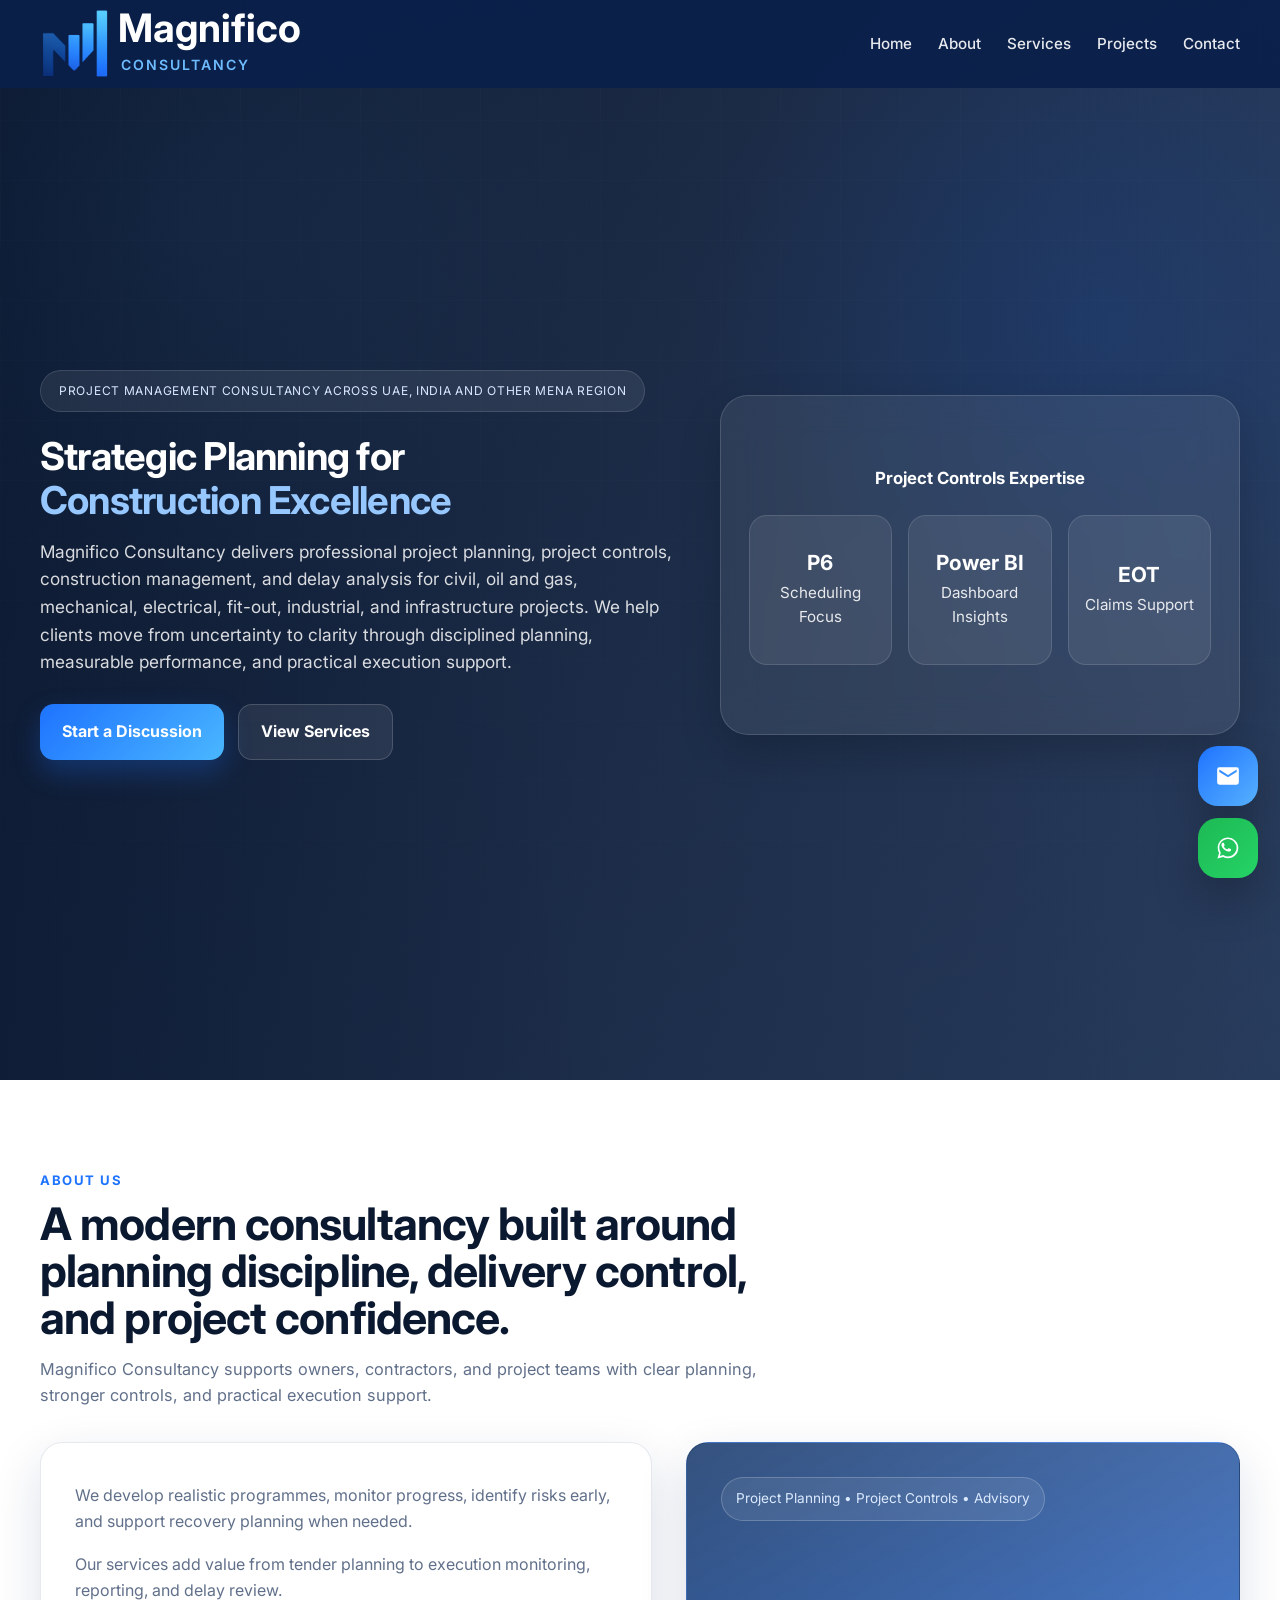
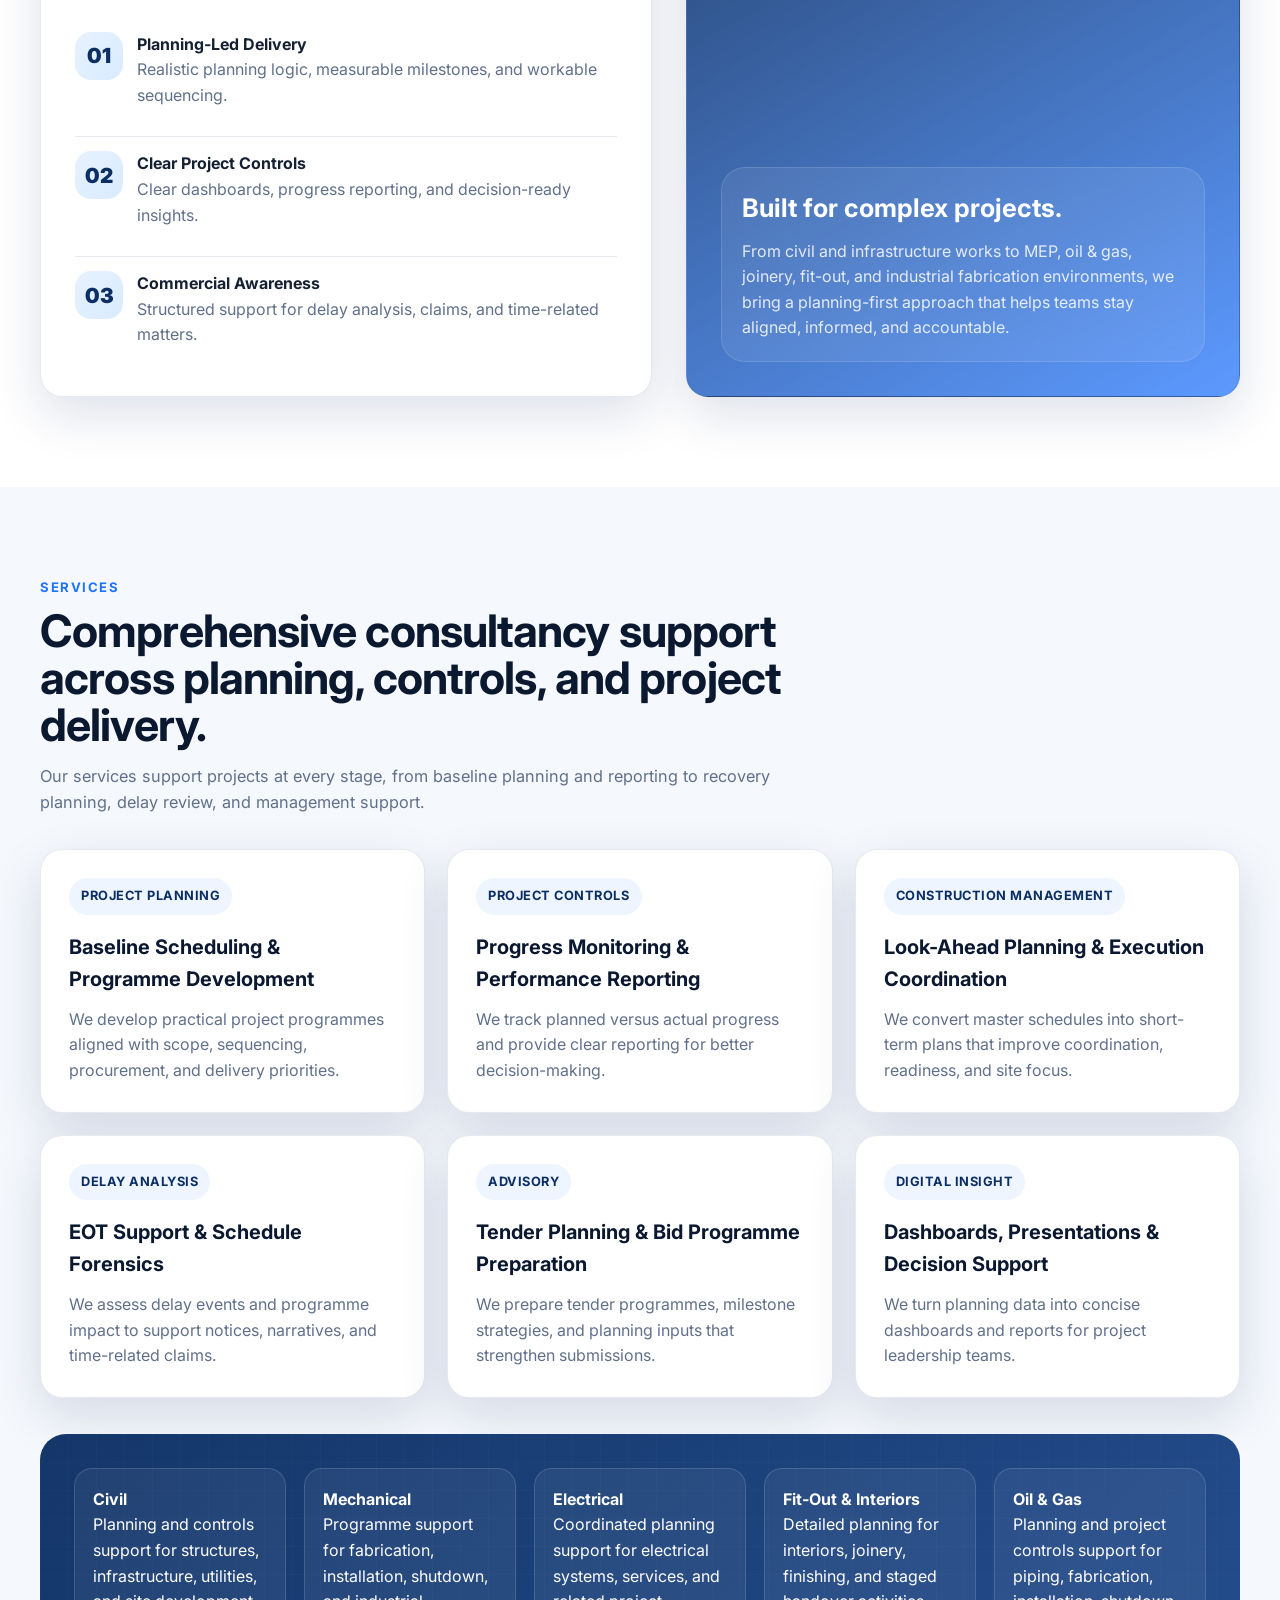
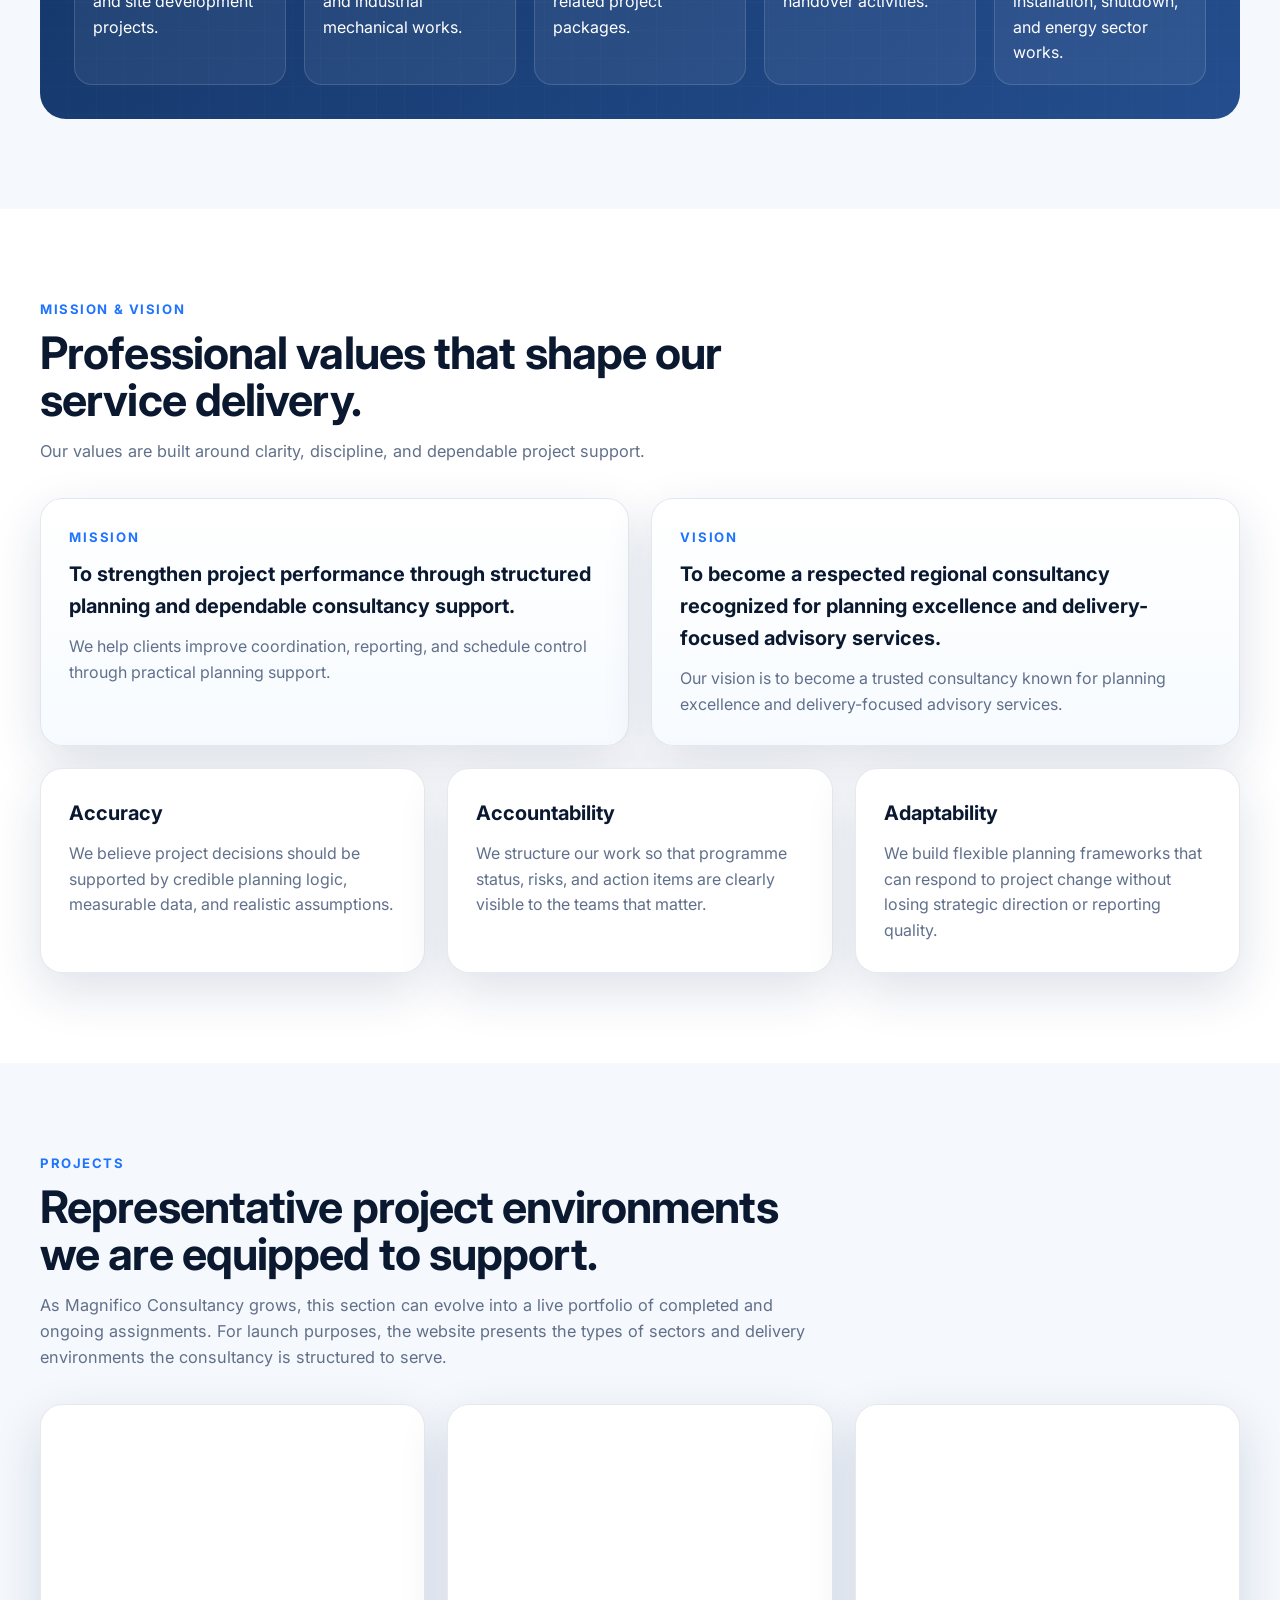
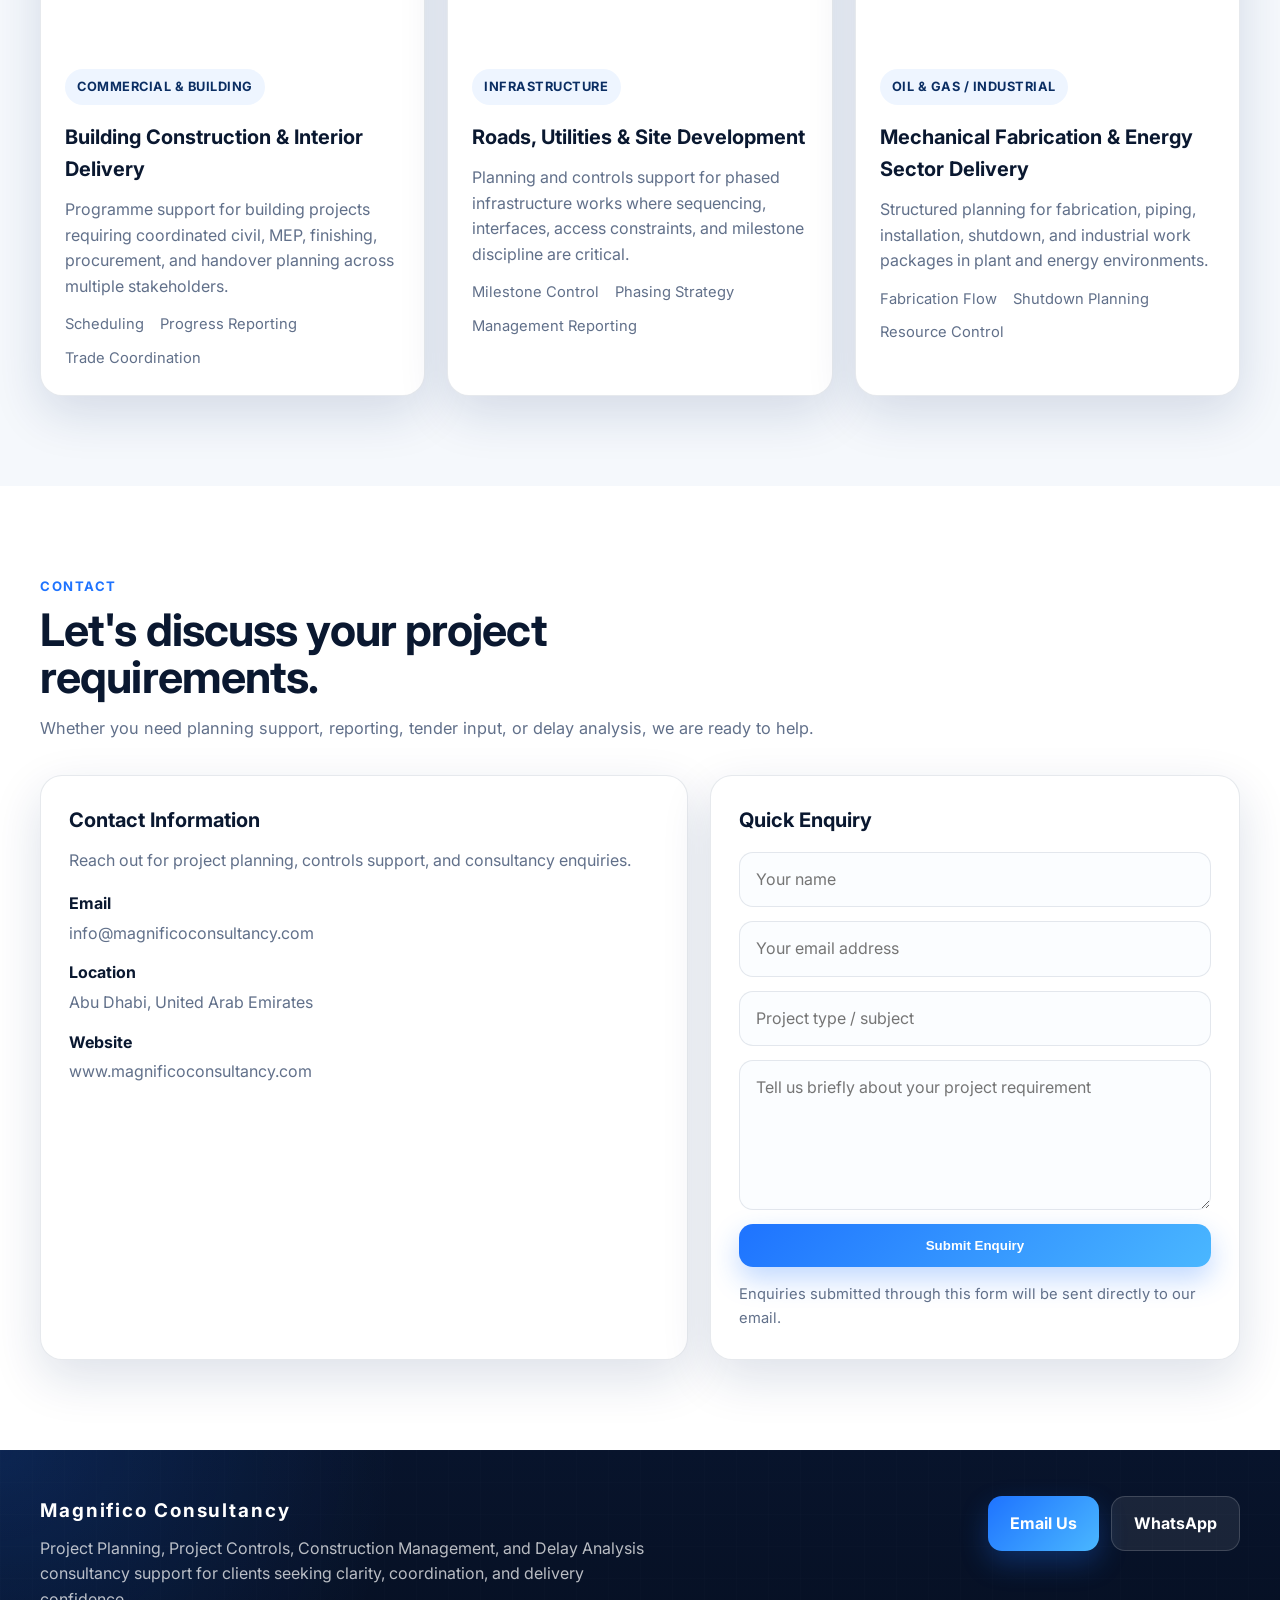
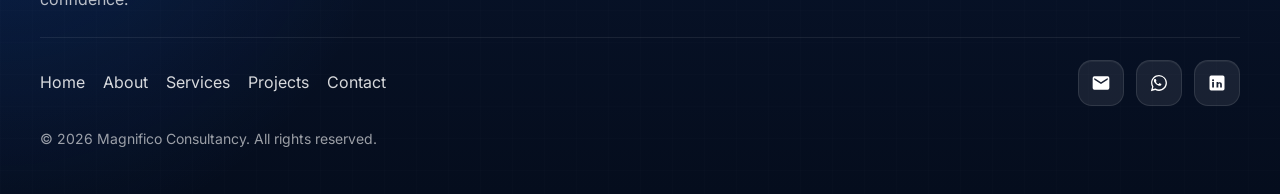
==== index.html @ 8be1d478 "Update index.html" ====
<head>
  <meta charset="UTF-8" />
  <meta name="viewport" content="width=device-width, initial-scale=1.0" />

  <title>Magnifico Consultancy | Project Planning & Construction Management</title>

  <meta name="description"
        content="Magnifico Consultancy is a project management consultancy serving clients across MENA and India providing project planning, project controls, construction management, delay analysis, and strategic advisory services." />

  <!-- Canonical -->
  <link rel="canonical" href="https://www.magnificoconsultancy.com/" />

  <!-- Open Graph (for LinkedIn, WhatsApp, etc.) -->
  <meta property="og:title" content="Magnifico Consultancy | Project Planning & Project Controls Consultants" />
  <meta property="og:description" content="Project planning, project controls, delay analysis, Primavera P6 scheduling, and construction management consultancy across UAE, MENA, and India." />
  <meta property="og:url" content="https://www.magnificoconsultancy.com/" />
  <meta property="og:type" content="website" />
  <meta property="og:image" content="https://www.magnificoconsultancy.com/og-image.jpg" />

  <!-- Theme color -->
  <meta name="theme-color" content="#0b2e63" />
  <link rel="icon" href="/favicon.png" type="image/png">
  <link rel="shortcut icon" href="/favicon.png">
  <link href="https://fonts.googleapis.com/css2?family=Inter:wght@400;500;600;700&display=swap" rel="stylesheet">
</head>
  <style>
    :root {
      --primary: #0b2e63;
      --primary-2: #123f84;
      --accent: #1e73ff;
      --accent-2: #57b2ff;
      --dark: #0a1830;
      --text: #152033;
      --muted: #61708a;
      --bg: #f5f8fc;
      --white: #ffffff;
      --line: rgba(15, 40, 84, 0.1);
      --shadow: 0 18px 50px rgba(11, 46, 99, 0.14);
      --shadow-lg: 0 24px 70px rgba(11, 46, 99, 0.18);
      --radius: 22px;
      --max: 1200px;
    }

    * {
      box-sizing: border-box;
    }

    html {
      scroll-behavior: smooth;
    }

    body {
      margin: 0;
      font-family: Inter, "Segoe UI", Arial, sans-serif;
      color: var(--text);
      background: var(--white);
      line-height: 1.6;
      overflow-x: hidden;
    }

    img,
    video {
      max-width: 100%;
      display: block;
    }

    a {
      color: inherit;
      text-decoration: none;
    }

    .skip-link {
      position: absolute;
      left: 16px;
      top: -56px;
      z-index: 1200;
      padding: 12px 16px;
      border-radius: 12px;
      color: white;
      background: var(--dark);
      transition: top 0.2s ease;
    }

    .skip-link:focus {
      top: 16px;
    }

    .container {
      width: min(var(--max), calc(100% - 40px));
      margin: 0 auto;
    }

    .site-header {
      position: fixed;
      inset: 0 0 auto 0;
      top: 0;
      z-index: 1000;
      min-height: 70px;
      background: rgba(10, 32, 74, 0.92);
      transition: background 0.25s ease, box-shadow 0.25s ease;
    }

    .site-header.scrolled {
      background: rgba(10, 32, 74, 0.98);
      box-shadow: 0 8px 20px rgba(0, 0, 0, 0.25);
    }

    .nav-wrap {
      display: flex;
      align-items: center;
      justify-content: space-between;
      gap: 24px;
      padding: 8px 0;
    }

    .brand {
      display: flex;
      align-items: center;
      gap: 10px;
      min-width: 0;
      padding: 0;
      color: white;
      background: transparent;
    }

    .brand-logo {
      height: 72px;
      width: auto;
      flex: 0 0 auto;
    }

    .brand-fallback {
      display: none;
      flex: 0 0 auto;
    }

    .brand.logo-missing {
      gap: 12px;
    }

    .brand.logo-missing .brand-logo {
      display: none;
    }

    .brand.logo-missing .brand-fallback {
      display: block;
    }

    .brand-name {
      display: flex;
      flex-direction: column;
      justify-content: flex-start;
      line-height: 1;
      margin-left: -2px;
      transform: translateY(-4px);
    }

    .brand-main {
      font-size: 2.45rem;
      font-weight: 700;
      letter-spacing: 0;
      color: #ffffff;
      text-transform: none;
    }

    .brand-sub {
      margin-top: 10px;
      margin-left: 3px;
      font-size: 0.88rem;
      font-weight: 600;
      letter-spacing: 0.14em;
      color: #6ebcff;
      text-transform: uppercase;
    }

    .brand-mark {
      width: 52px;
      height: 52px;
      border-radius: 16px;
      position: relative;
      overflow: hidden;
      background: linear-gradient(135deg, var(--accent), var(--accent-2));
      box-shadow: 0 8px 20px rgba(30, 115, 255, 0.35);
    }

    .brand-mark::before,
    .brand-mark::after {
      content: "";
      position: absolute;
      bottom: 10px;
      left: 9px;
      width: 8px;
      height: 14px;
      border-radius: 10px 10px 0 0;
      background: white;
      box-shadow: 12px -8px 0 0 white, 24px -16px 0 0 white;
    }

    .brand-mark::after {
      width: 30px;
      height: 30px;
      bottom: 11px;
      left: 7px;
      border: 4px solid white;
      border-color: transparent transparent white white;
      transform: rotate(45deg);
      background: transparent;
      box-shadow: none;
      border-radius: 0;
    }

    .nav {
      display: flex;
      align-items: center;
      gap: 26px;
      color: white;
      font-weight: 500;
      font-size: 0.95rem;
    }

    .nav a {
      opacity: 0.9;
      transition: opacity 0.2s ease, color 0.2s ease;
    }

    .nav a:hover,
    .nav a:focus-visible {
      opacity: 1;
      color: #cfe1ff;
    }

    .menu-btn {
      display: none;
      border: 1px solid rgba(255, 255, 255, 0.22);
      border-radius: 12px;
      padding: 10px 12px;
      color: white;
      background: rgba(255, 255, 255, 0.06);
      font-weight: 700;
      cursor: pointer;
    }

    .hero {
      position: relative;
      min-height: 100svh;
      overflow: hidden;
      color: white;
      background:
        radial-gradient(circle at 15% 20%, rgba(87, 178, 255, 0.18), transparent 30%),
        radial-gradient(circle at 85% 30%, rgba(30, 115, 255, 0.24), transparent 30%),
        linear-gradient(135deg, rgba(7, 20, 44, 0.92), rgba(11, 46, 99, 0.76));
    }

    .hero-video,
    .hero-overlay {
      position: absolute;
      inset: 0;
    }

    .hero-video {
      width: 100%;
      height: 100%;
      object-fit: cover;
      opacity: 0.28;
    }

    .hero-overlay {
  background:
    linear-gradient(90deg, rgba(7, 20, 44, 0.7) 0%, rgba(7, 20, 44, 0.4) 45%, rgba(7, 20, 44, 0.25) 100%),
    linear-gradient(180deg, rgba(7, 20, 44, 0.08), rgba(7, 20, 44, 0.30));
}

    .grid-lines {
      position: absolute;
      inset: 0;
      opacity: 0.35;
      background-image:
        linear-gradient(rgba(255, 255, 255, 0.05) 1px, transparent 1px),
        linear-gradient(90deg, rgba(255, 255, 255, 0.05) 1px, transparent 1px);
      background-size: 60px 60px;
      mask-image: linear-gradient(180deg, rgba(0, 0, 0, 0.8), rgba(0, 0, 0, 0.15));
    }

    .hero-inner {
      position: relative;
      z-index: 2;
      display: grid;
      grid-template-columns: 1.1fr 0.9fr;
      gap: 44px;
      align-items: center;
      min-height: 100svh;
      padding: 110px 0 60px;
    }

    .eyebrow {
      display: inline-block;
      max-width: 720px;
      margin-bottom: 22px;
      padding: 10px 18px;
      border: 1px solid rgba(255, 255, 255, 0.12);
      border-radius: 999px;
      color: #d9e8ff;
      background: rgba(255, 255, 255, 0.08);
      font-size: 0.75rem;
      letter-spacing: 0.06em;
      text-transform: uppercase;
    }

    .hero-copy h1 {
      max-width: 600px;
      margin: 0 0 16px;
      font-size: clamp(2rem, 3vw, 2.5rem);
      line-height: 1.15;
      letter-spacing: -0.02em;
    }

    .hero-copy h1 span {
      display: block;
      color: #96c7ff;
    }

    .hero-copy p {
      max-width: 680px;
      margin: 0;
      color: rgba(255, 255, 255, 0.84);
      font-size: 1.08rem;
    }

    .hero-actions {
      display: flex;
      flex-wrap: wrap;
      gap: 14px;
      margin-top: 28px;
    }

    .btn {
      display: inline-flex;
      align-items: center;
      justify-content: center;
      padding: 14px 22px;
      border: none;
      border-radius: 14px;
      font-weight: 700;
      cursor: pointer;
      transition: transform 0.2s ease, box-shadow 0.2s ease, background 0.2s ease;
    }

    .btn:hover,
    .btn:focus-visible {
      transform: translateY(-2px);
    }

    .btn-primary {
      color: white;
      background: linear-gradient(135deg, var(--accent), #4ab7ff);
      box-shadow: 0 12px 28px rgba(30, 115, 255, 0.28);
    }

    .btn-secondary {
      color: white;
      background: rgba(255, 255, 255, 0.08);
      border: 1px solid rgba(255, 255, 255, 0.16);
    }

    .hero-panel {
      display: flex;
      flex-direction: column;
      justify-content: center;
      align-self: center;
      min-height: 340px;
      padding: 28px;
      border: 1px solid rgba(255, 255, 255, 0.14);
      border-radius: 28px;
      background: rgba(255, 255, 255, 0.08);
      box-shadow: 0 18px 40px rgba(0, 0, 0, 0.18);
      backdrop-filter: blur(18px);
    }

    .panel-title {
      display: flex;
      align-items: center;
      justify-content: space-between;
      gap: 18px;
      margin-bottom: 18px;
      color: white;
    }

    .panel-title-centered {
      justify-content: center;
      margin-bottom: 24px;
      text-align: center;
    }

    .panel-title-centered div {
      width: 100%;
    }

    .panel-title strong {
      font-size: 1.05rem;
      font-weight: 700;
      letter-spacing: 0;
      text-transform: none;
    }

    .panel-title span {
      color: #bfd8ff;
      font-size: 0.9rem;
    }

    .stats {
      display: grid;
      grid-template-columns: repeat(3, 1fr);
      gap: 16px;
      margin-top: 0;
    }

    .stats-only {
      align-items: stretch;
    }

    .stat {
      display: flex;
      flex-direction: column;
      justify-content: center;
      min-height: 150px;
      padding: 24px 16px;
      border: 1px solid rgba(255, 255, 255, 0.12);
      border-radius: 18px;
      color: white;
      text-align: center;
      background: rgba(255, 255, 255, 0.08);
    }

    .stat strong {
      display: block;
      margin-bottom: 6px;
      font-size: 1.3rem;
      line-height: 1.1;
    }

    .stat span {
      display: block;
      color: rgba(255, 255, 255, 0.88);
      font-size: 0.95rem;
    }

    section {
      padding: 90px 0;
    }

    .section-head {
      max-width: 780px;
      margin-bottom: 34px;
    }

    .section-head .label {
      display: inline-block;
      margin-bottom: 10px;
      color: var(--accent);
      font-size: 0.82rem;
      font-weight: 700;
      letter-spacing: 0.12em;
      text-transform: uppercase;
    }

    .section-head h2 {
      margin: 0 0 14px;
      color: var(--dark);
      font-size: clamp(2rem, 3.5vw, 3.2rem);
      line-height: 1.05;
      letter-spacing: -0.02em;
    }

    .section-head p {
      margin: 0;
      color: var(--muted);
      font-size: 1.02rem;
    }

    .intro-grid {
      display: grid;
      grid-template-columns: 1.05fr 0.95fr;
      gap: 34px;
      align-items: stretch;
    }

    .card,
    .feature,
    .contact-card,
    .mission-card,
    .project-card,
    .value-card {
      border: 1px solid var(--line);
      border-radius: var(--radius);
      background: var(--white);
      box-shadow: var(--shadow);
    }

    .intro-card {
  padding: 40px 34px 34px;
}

    .intro-card p {
      margin: 0 0 18px;
      color: var(--muted);
    }

    .intro-list {
      display: grid;
      gap: 14px;
      margin-top: 28px;
    }

    .intro-item {
      display: grid;
      grid-template-columns: 48px 1fr;
      gap: 14px;
      align-items: start;
      padding: 14px 0;
      border-top: 1px solid var(--line);
    }

    .intro-item:first-child {
      padding-top: 0;
      border-top: none;
    }

    .icon {
      display: grid;
      width: 48px;
      height: 48px;
      place-items: center;
      border-radius: 16px;
      color: var(--primary);
      background: linear-gradient(135deg, #e8f2ff, #d8ebff);
      font-size: 1.3rem;
      font-weight: 900;
    }

    .intro-visual {
      position: relative;
      display: flex;
      flex-direction: column;
      justify-content: flex-end;
      min-height: 100%;
      overflow: hidden;
      padding: 34px;
      color: white;
      background:
        linear-gradient(150deg, rgba(11, 46, 99, 0.88), rgba(30, 115, 255, 0.72)),
        url("https://images.unsplash.com/photo-1541888946425-d81bb19240f5?auto=format&fit=crop&w=1200&q=80")
          center/cover;
    }

    .intro-visual::before {
      content: "";
      position: absolute;
      inset: 0;
      background: linear-gradient(180deg, rgba(255, 255, 255, 0.06), transparent 30%);
    }

    .visual-badge {
      position: relative;
      align-self: flex-start;
      margin-bottom: auto;
      padding: 10px 14px;
      border: 1px solid rgba(255, 255, 255, 0.2);
      border-radius: 999px;
      color: #dbeaff;
      background: rgba(255, 255, 255, 0.08);
      font-size: 0.85rem;
    }

    .visual-box {
      position: relative;
      padding: 20px;
      border: 1px solid rgba(255, 255, 255, 0.12);
      border-radius: 24px;
      background: rgba(255, 255, 255, 0.08);
      backdrop-filter: blur(8px);
    }

    .visual-box h3 {
      margin: 0 0 10px;
      font-size: 1.6rem;
    }

    .visual-box p {
      margin: 0;
      color: rgba(255, 255, 255, 0.84);
    }

    .services-grid,
    .values-grid,
    .projects-grid,
    .contact-grid {
      display: grid;
      gap: 22px;
    }

    .services-grid {
      grid-template-columns: repeat(3, 1fr);
    }

    .values-grid {
      grid-template-columns: repeat(3, 1fr);
    }

    .projects-grid {
      grid-template-columns: repeat(3, 1fr);
    }

    .contact-grid {
      grid-template-columns: 1.1fr 0.9fr;
      align-items: stretch;
    }

    .service-card,
    .value-card,
    .project-card,
    .contact-card,
    .mission-card {
      padding: 28px;
    }

    .service-card h3,
    .value-card h3,
    .project-card h3,
    .contact-card h3,
    .mission-card h3 {
      margin: 0 0 12px;
      color: var(--dark);
      font-size: 1.25rem;
    }

    .service-card p,
    .value-card p,
    .project-card p,
    .contact-card p,
    .mission-card p,
    .project-meta,
    .contact-card li {
      margin: 0;
      color: var(--muted);
    }

    .service-tag,
    .project-tag {
      display: inline-block;
      margin-bottom: 16px;
      padding: 8px 12px;
      border-radius: 999px;
      color: var(--primary);
      background: #eef5ff;
      font-size: 0.8rem;
      font-weight: 700;
      letter-spacing: 0.04em;
      text-transform: uppercase;
    }

    .services-strip {
      position: relative;
      margin-top: 36px;
      overflow: hidden;
      padding: 34px;
      border-radius: 26px;
      color: white;
      background: linear-gradient(135deg, rgba(11, 46, 99, 0.96), rgba(18, 63, 132, 0.92));
    }

    .services-strip::after {
      content: "";
      position: absolute;
      inset: 0;
      opacity: 0.35;
      pointer-events: none;
      background-image:
        linear-gradient(rgba(255, 255, 255, 0.05) 1px, transparent 1px),
        linear-gradient(90deg, rgba(255, 255, 255, 0.05) 1px, transparent 1px);
      background-size: 28px 28px;
    }

    .strip-grid {
      position: relative;
      z-index: 1;
      display: grid;
      grid-template-columns: repeat(5, 1fr);
      gap: 18px;
    }

    .strip-item {
      padding: 18px;
      border: 1px solid rgba(255, 255, 255, 0.14);
      border-radius: 18px;
      background: rgba(255, 255, 255, 0.06);
    }

    .mission-wrap {
      display: grid;
      grid-template-columns: 1fr 1fr;
      gap: 22px;
    }

    .mission-card {
      background: linear-gradient(180deg, #ffffff, #f7fbff);
    }

    .mission-card .label {
      display: inline-block;
      margin-bottom: 10px;
      color: var(--accent);
      font-size: 0.82rem;
      font-weight: 700;
      letter-spacing: 0.14em;
      text-transform: uppercase;
    }

    .project-card {
      overflow: hidden;
      padding: 0;
    }

    .project-image {
      aspect-ratio: 16 / 10;
      background-position: center;
      background-size: cover;
    }

    .project-body {
      padding: 24px;
    }

    .project-meta {
      display: flex;
      flex-wrap: wrap;
      gap: 10px 16px;
      margin-top: 14px;
      font-size: 0.92rem;
    }

    .contact-card ul {
      display: grid;
      gap: 14px;
      margin: 18px 0 0;
      padding: 0;
      list-style: none;
    }

    .contact-card li strong {
      display: block;
      margin-bottom: 4px;
      color: var(--dark);
    }

    .contact-form {
      display: grid;
      gap: 14px;
      margin-top: 16px;
    }

    .contact-form input,
    .contact-form textarea {
      width: 100%;
      padding: 14px 16px;
      border: 1px solid var(--line);
      border-radius: 14px;
      color: var(--text);
      background: #fbfdff;
      font: inherit;
    }

    .contact-form textarea {
      min-height: 150px;
      resize: vertical;
    }

    .contact-note {
      margin-top: 12px;
      color: var(--muted);
      font-size: 0.92rem;
    }

    .site-footer {
      position: relative;
      overflow: hidden;
      padding: 46px 0 30px;
      color: rgba(255, 255, 255, 0.82);
      background:
        radial-gradient(circle at top left, rgba(30, 115, 255, 0.18), transparent 30%),
        linear-gradient(180deg, #08142c, #050d1d);
    }

    .site-footer::before {
      content: "";
      position: absolute;
      inset: 0;
      opacity: 0.25;
      pointer-events: none;
      background-image:
        linear-gradient(rgba(255, 255, 255, 0.04) 1px, transparent 1px),
        linear-gradient(90deg, rgba(255, 255, 255, 0.04) 1px, transparent 1px);
      background-size: 32px 32px;
    }

    .footer-top,
    .footer-bottom,
    .footer-legal {
      position: relative;
      z-index: 1;
    }

    .footer-top {
      display: grid;
      grid-template-columns: 1.2fr 0.8fr;
      gap: 24px;
      align-items: start;
      padding-bottom: 24px;
      border-bottom: 1px solid rgba(255, 255, 255, 0.08);
    }

    .footer-brand strong {
      display: block;
      margin-bottom: 10px;
      color: white;
      font-size: 1.18rem;
      letter-spacing: 0.1em;
      text-transform: none;
    }

    .footer-brand p {
      max-width: 620px;
      margin: 0;
      color: rgba(255, 255, 255, 0.72);
    }

    .footer-cta {
      display: flex;
      flex-wrap: wrap;
      gap: 12px;
      justify-self: end;
    }

    .footer-bottom {
      display: grid;
      grid-template-columns: 1fr auto;
      gap: 20px;
      align-items: center;
      padding-top: 22px;
    }

    .footer-links {
      display: flex;
      flex-wrap: wrap;
      gap: 18px;
      align-items: center;
    }

    .footer-links a {
      color: rgba(255, 255, 255, 0.84);
      transition: color 0.2s ease, transform 0.2s ease;
    }

    .footer-links a:hover,
    .footer-links a:focus-visible {
      color: white;
      transform: translateY(-1px);
    }

    .footer-social {
      display: flex;
      align-items: center;
      justify-content: flex-end;
      gap: 12px;
    }

    .social-icon {
      display: inline-flex;
      align-items: center;
      justify-content: center;
      width: 46px;
      height: 46px;
      border: 1px solid rgba(255, 255, 255, 0.1);
      border-radius: 14px;
      background: rgba(255, 255, 255, 0.08);
      box-shadow: inset 0 1px 0 rgba(255, 255, 255, 0.05);
      transition: transform 0.2s ease, background 0.2s ease, border-color 0.2s ease;
    }

    .social-icon:hover,
    .social-icon:focus-visible {
      transform: translateY(-3px);
      border-color: rgba(255, 255, 255, 0.18);
      background: rgba(255, 255, 255, 0.14);
    }

    .social-icon svg {
      width: 20px;
      height: 20px;
      fill: white;
    }

    .footer-legal {
      margin-top: 22px;
      color: rgba(255, 255, 255, 0.6);
      font-size: 14px;
    }

    .floating-contact {
      position: fixed;
      right: 22px;
      bottom: 22px;
      z-index: 1100;
      display: flex;
      flex-direction: column;
      gap: 12px;
    }

    .floating-btn {
      position: relative;
      display: inline-flex;
      align-items: center;
      justify-content: center;
      width: 60px;
      height: 60px;
      border-radius: 20px;
      box-shadow: 0 20px 45px rgba(0, 0, 0, 0.25);
      transition: all 0.25s ease;
    }

    .floating-btn:hover,
    .floating-btn:focus-visible {
      transform: scale(1.1) translateY(-4px);
    }

    .floating-btn svg {
      width: 26px;
      height: 26px;
      fill: white;
    }

    .floating-btn.whatsapp {
      background: linear-gradient(135deg, #1db954, #25d366);
    }

    .floating-btn.mail {
      background: linear-gradient(135deg, #1e73ff, #57b2ff);
    }

    .floating-btn::after {
      content: attr(aria-label);
      position: absolute;
      right: 70px;
      padding: 6px 10px;
      border-radius: 8px;
      color: white;
      background: linear-gradient(135deg, #0a1830, #123f84);
      opacity: 0;
      transform: translateX(10px);
      transition: 0.2s;
      white-space: nowrap;
      font-size: 12px;
    }

    .floating-btn:hover::after,
    .floating-btn:focus-visible::after {
      opacity: 1;
      transform: translateX(0);
    }

    .muted {
      color: var(--muted);
    }

    @media (max-width: 1080px) {
      .hero-inner,
      .intro-grid,
      .contact-grid,
      .mission-wrap,
      .services-grid,
      .values-grid,
      .projects-grid,
      .strip-grid,
      .footer-top {
        grid-template-columns: 1fr 1fr;
      }

      .hero-inner {
        align-items: end;
      }
    }

    @media (max-width: 820px) {
      .nav {
        display: none;
        position: absolute;
        top: calc(100% + 10px);
        right: 20px;
        width: min(280px, calc(100% - 40px));
        padding: 14px;
        border: 1px solid rgba(255, 255, 255, 0.12);
        border-radius: 18px;
        background: rgba(8, 20, 44, 0.96);
        box-shadow: 0 16px 40px rgba(0, 0, 0, 0.24);
      }

      .nav.open {
        display: grid;
        gap: 12px;
      }

      .menu-btn {
        display: inline-flex;
      }

      .hero-inner,
      .intro-grid,
      .services-grid,
      .values-grid,
      .projects-grid,
      .contact-grid,
      .mission-wrap,
      .footer-top,
      .footer-bottom,
      .strip-grid,
      .stats {
        grid-template-columns: 1fr;
      }

      .brand-logo {
        height: 62px;
      }

      .brand-main {
        font-size: clamp(1.8rem, 8vw, 2.4rem);
      }

      .brand-sub {
        margin-top: 8px;
        font-size: 0.78rem;
        letter-spacing: 0.12em;
      }

      .hero-copy h1 {
        font-size: clamp(2.3rem, 9vw, 4rem);
      }

      section {
        padding: 72px 0;
      }

      .hero-inner {
        padding-top: 110px;
      }

      .footer-cta,
      .footer-social {
        justify-self: start;
        justify-content: flex-start;
      }

      .floating-contact {
        right: 16px;
        bottom: 16px;
      }
    }

    @media (prefers-reduced-motion: reduce) {
      html {
        scroll-behavior: auto;
      }

      *,
      *::before,
      *::after {
        animation-duration: 0.01ms !important;
        animation-iteration-count: 1 !important;
        transition-duration: 0.01ms !important;
      }
    }
    body {
  font-family: 'Inter', sans-serif;
}

h1, h2, h3, h4, h5, h6 {
  font-family: 'Inter', sans-serif;
}
  </style>
</head>
<body>
  <a class="skip-link" href="#mainContent">Skip to content</a>

  <header class="site-header" id="siteHeader">
    <div class="container nav-wrap">
      <a class="brand" href="#home" aria-label="Magnifico Consultancy home">
        <img src="./logo.png" alt="Magnifico Consultancy Logo" class="brand-logo" id="brandLogo" />
        <span class="brand-mark brand-fallback" aria-hidden="true"></span>
        <div class="brand-name">
          <span class="brand-main">Magnifico</span>
          <span class="brand-sub">Consultancy</span>
        </div>
      </a>

      <button
        class="menu-btn"
        id="menuBtn"
        type="button"
        aria-expanded="false"
        aria-controls="siteNav"
        aria-label="Toggle navigation menu"
      >
        Menu
      </button>

      <nav class="nav" id="siteNav" aria-label="Primary navigation">
        <a href="#home">Home</a>
        <a href="#about">About</a>
        <a href="#services">Services</a>
        <a href="#projects">Projects</a>
        <a href="#contact">Contact</a>
      </nav>
    </div>
  </header>

  <main id="mainContent">
    <section class="hero" id="home">
      <video
  class="hero-video"
  id="heroVideo"
  autoplay
  muted
  loop
  playsinline
  preload="auto"
  poster="https://images.unsplash.com/photo-1541888946425-d81bb19240f5?auto=format&fit=crop&w=1600&q=80"
  aria-hidden="true"
>
        <source src="./hero-video.mp4" type="video/mp4" />
        />
      </video>
      <div class="hero-overlay"></div>
      <div class="grid-lines"></div>

      <div class="container hero-inner">
        <div class="hero-copy">
          <div class="eyebrow">Project Management Consultancy Across UAE, India and Other MENA Region</div>
          <h1>Strategic Planning for <span>Construction Excellence</span></h1>
          <p>
            Magnifico Consultancy delivers professional project planning, project controls, construction management,
            and delay analysis for civil, oil and gas, mechanical, electrical, fit-out, industrial,
            and infrastructure projects. We help clients move from uncertainty to clarity through disciplined planning,
            measurable performance, and practical execution support.
          </p>
          <div class="hero-actions">
            <a class="btn btn-primary" href="#contact">Start a Discussion</a>
            <a class="btn btn-secondary" href="#services">View Services</a>
          </div>
        </div>

        <aside class="hero-panel" aria-label="Project controls expertise highlights">
          <div class="panel-title panel-title-centered">
            <div>
              <strong>Project Controls Expertise</strong>
            </div>
          </div>

          <div class="stats stats-only">
            <div class="stat">
              <strong>P6</strong>
              <span>Scheduling Focus</span>
            </div>
            <div class="stat">
              <strong>Power BI</strong>
              <span>Dashboard Insights</span>
            </div>
            <div class="stat">
              <strong>EOT</strong>
              <span>Claims Support</span>
            </div>
          </div>
        </aside>
      </div>
    </section>

    <section id="about">
      <div class="container">
        <div class="section-head">
          <span class="label">About Us</span>
          <h2>A modern consultancy built around planning discipline, delivery control, and project confidence.</h2>
          <p>
  Magnifico Consultancy supports owners, contractors, and project teams with clear planning, stronger controls, and practical execution support.
</p>
        </div>

        <div class="intro-grid">
          <div class="card intro-card">
            <p>
  We develop realistic programmes, monitor progress, identify risks early, and support recovery planning when needed.
</p>

<p>
  Our services add value from tender planning to execution monitoring, reporting, and delay review.
</p>

            <div class="intro-list">
              <div class="intro-item">
                <div class="icon">01</div>
                <div>
                  <strong>Planning-Led Delivery</strong>
                  <div class="muted">
  Realistic planning logic, measurable milestones, and workable sequencing.
</div>
                </div>
              </div>
              <div class="intro-item">
                <div class="icon">02</div>
                <div>
                  <strong>Clear Project Controls</strong>
                  <div class="muted">
  Clear dashboards, progress reporting, and decision-ready insights.
</div>
                </div>
              </div>
              <div class="intro-item">
                <div class="icon">03</div>
                <div>
                  <strong>Commercial Awareness</strong>
                  <div class="muted">
  Structured support for delay analysis, claims, and time-related matters.
</div>
                </div>
              </div>
            </div>
          </div>

          <div class="card intro-visual">
            <div class="visual-badge">Project Planning • Project Controls • Advisory</div>
            <div class="visual-box">
              <h3>Built for complex projects.</h3>
              <p>
                From civil and infrastructure works to MEP, oil & gas, joinery, fit-out, and industrial fabrication environments,
                we bring a planning-first approach that helps teams stay aligned, informed, and accountable.
              </p>
            </div>
          </div>
        </div>
      </div>
    </section>

    <section id="services" style="background: var(--bg);">
      <div class="container">
        <div class="section-head">
          <span class="label">Services</span>
          <h2>Comprehensive consultancy support across planning, controls, and project delivery.</h2>
          <p>
  Our services support projects at every stage, from baseline planning and reporting to recovery planning, delay review, and management support.
</p>
        </div>

        <div class="services-grid">
          <article class="service-card card">
            <span class="service-tag">Project Planning</span>
            <h3>Baseline Scheduling &amp; Programme Development</h3>
            <p>
  We develop practical project programmes aligned with scope, sequencing, procurement, and delivery priorities.
</p>
          </article>

          <article class="service-card card">
            <span class="service-tag">Project Controls</span>
            <h3>Progress Monitoring &amp; Performance Reporting</h3>
            <p>
  We track planned versus actual progress and provide clear reporting for better decision-making.
</p>
          </article>

          <article class="service-card card">
            <span class="service-tag">Construction Management</span>
            <h3>Look-Ahead Planning &amp; Execution Coordination</h3>
            <p>
  We convert master schedules into short-term plans that improve coordination, readiness, and site focus.
</p>
          </article>

          <article class="service-card card">
            <span class="service-tag">Delay Analysis</span>
            <h3>EOT Support &amp; Schedule Forensics</h3>
            <p>
  We assess delay events and programme impact to support notices, narratives, and time-related claims.
</p>
          </article>

          <article class="service-card card">
            <span class="service-tag">Advisory</span>
            <h3>Tender Planning &amp; Bid Programme Preparation</h3>
            <p>
  We prepare tender programmes, milestone strategies, and planning inputs that strengthen submissions.
</p>
          </article>

          <article class="service-card card">
            <span class="service-tag">Digital Insight</span>
            <h3>Dashboards, Presentations &amp; Decision Support</h3>
            <p>
  We turn planning data into concise dashboards and reports for project leadership teams.
</p>
          </article>
        </div>

        <div class="services-strip">
          <div class="strip-grid">
            <div class="strip-item">
              <strong>Civil</strong><br />
              <span>
                Planning and controls support for structures, infrastructure, utilities, and site development projects.
              </span>
            </div>
            <div class="strip-item">
              <strong>Mechanical</strong><br />
              <span>Programme support for fabrication, installation, shutdown, and industrial mechanical works.</span>
            </div>
            <div class="strip-item">
              <strong>Electrical</strong><br />
              <span>
                Coordinated planning support for electrical systems, services, and related project packages.
              </span>
            </div>
            <div class="strip-item">
              <strong>Fit-Out &amp; Interiors</strong><br />
              <span>Detailed planning for interiors, joinery, finishing, and staged handover activities.</span>
            </div>
            <div class="strip-item">
              <strong>Oil &amp; Gas</strong><br />
              <span>
                Planning and project controls support for piping, fabrication, installation, shutdown, and energy
                sector works.
              </span>
            </div>
          </div>
        </div>
      </div>
    </section>

    <section>
      <div class="container">
        <div class="section-head">
          <span class="label">Mission &amp; Vision</span>
          <h2>Professional values that shape our service delivery.</h2>
          <p>
  Our values are built around clarity, discipline, and dependable project support.
</p>
        </div>

        <div class="mission-wrap">
          <div class="mission-card">
            <span class="label">Mission</span>
            <h3>To strengthen project performance through structured planning and dependable consultancy support.</h3>
            <p>
  We help clients improve coordination, reporting, and schedule control through practical planning support.
</p>
          </div>

          <div class="mission-card">
            <span class="label">Vision</span>
            <h3>
              To become a respected regional consultancy recognized for planning excellence and delivery-focused
              advisory services.
            </h3>
            <p>
  Our vision is to become a trusted consultancy known for planning excellence and delivery-focused advisory services.
</p>
          </div>
        </div>

        <div class="values-grid" style="margin-top: 22px;">
          <article class="value-card">
            <h3>Accuracy</h3>
            <p>
              We believe project decisions should be supported by credible planning logic, measurable data, and
              realistic assumptions.
            </p>
          </article>
          <article class="value-card">
            <h3>Accountability</h3>
            <p>
              We structure our work so that programme status, risks, and action items are clearly visible to the teams
              that matter.
            </p>
          </article>
          <article class="value-card">
            <h3>Adaptability</h3>
            <p>
              We build flexible planning frameworks that can respond to project change without losing strategic
              direction or reporting quality.
            </p>
          </article>
        </div>
      </div>
    </section>

    <section id="projects" style="background: var(--bg);">
      <div class="container">
        <div class="section-head">
          <span class="label">Projects</span>
          <h2>Representative project environments we are equipped to support.</h2>
          <p>
            As Magnifico Consultancy grows, this section can evolve into a live portfolio of completed and ongoing
            assignments. For launch purposes, the website presents the types of sectors and delivery environments the
            consultancy is structured to serve.
          </p>
        </div>

        <div class="projects-grid">
          <article class="project-card">
            <div
              class="project-image"
              style="background-image: url('https://images.unsplash.com/photo-1541888946425-d81bb19240f5?auto=format&amp;fit=crop&amp;w=1200&amp;q=80');"
            ></div>
            <div class="project-body">
              <span class="project-tag">Commercial &amp; Building</span>
              <h3>Building Construction &amp; Interior Delivery</h3>
              <p>
                Programme support for building projects requiring coordinated civil, MEP, finishing, procurement, and
                handover planning across multiple stakeholders.
              </p>
              <div class="project-meta">
                <span>Scheduling</span><span>Progress Reporting</span><span>Trade Coordination</span>
              </div>
            </div>
          </article>

          <article class="project-card">
            <div
              class="project-image"
              style="background-image: url('https://images.unsplash.com/photo-1513828583688-c52646db42da?auto=format&amp;fit=crop&amp;w=1200&amp;q=80');"
            ></div>
            <div class="project-body">
              <span class="project-tag">Infrastructure</span>
              <h3>Roads, Utilities &amp; Site Development</h3>
              <p>
                Planning and controls support for phased infrastructure works where sequencing, interfaces, access
                constraints, and milestone discipline are critical.
              </p>
              <div class="project-meta">
                <span>Milestone Control</span><span>Phasing Strategy</span><span>Management Reporting</span>
              </div>
            </div>
          </article>

          <article class="project-card">
            <div
              class="project-image"
              style="background-image: url('https://images.unsplash.com/photo-1581094794329-c8112a89af12?auto=format&amp;fit=crop&amp;w=1200&amp;q=80');"
            ></div>
            <div class="project-body">
              <span class="project-tag">Oil &amp; Gas / Industrial</span>
              <h3>Mechanical Fabrication &amp; Energy Sector Delivery</h3>
              <p>
                Structured planning for fabrication, piping, installation, shutdown, and industrial work packages in
                plant and energy environments.
              </p>
              <div class="project-meta">
                <span>Fabrication Flow</span><span>Shutdown Planning</span><span>Resource Control</span>
              </div>
            </div>
          </article>
        </div>
      </div>
    </section>

    <section id="contact">
      <div class="container">
        <div class="section-head">
          <span class="label">Contact</span>
          <h2>Let&apos;s discuss your project requirements.</h2>
          <p>
  Whether you need planning support, reporting, tender input, or delay analysis, we are ready to help.
</p>
        </div>

        <div class="contact-grid">
          <div class="contact-card">
            <h3>Contact Information</h3>
            <p>
  Reach out for project planning, controls support, and consultancy enquiries.
</p>
            <ul>
              <li>
                <strong>Email</strong>
                <a href="mailto:info@magnificoconsultancy.com">info@magnificoconsultancy.com</a>
              </li>
              <li>
                <strong>Location</strong>
                Abu Dhabi, United Arab Emirates
              </li>
              <li>
                <strong>Website</strong>
                <a href="https://www.magnificoconsultancy.com">www.magnificoconsultancy.com</a>
              </li>
            </ul>
          </div>

          <div class="contact-card">
            <h3>Quick Enquiry</h3>
            <form class="contact-form" action="https://formspree.io/f/xnjlakew" method="POST">
              <input type="text" name="name" placeholder="Your name" required />
              <input type="email" name="email" placeholder="Your email address" required />
              <input type="text" name="subject" placeholder="Project type / subject" />
              <textarea
                name="message"
                placeholder="Tell us briefly about your project requirement"
                required
              ></textarea>

              <input type="hidden" name="_subject" value="New enquiry from Magnifico Consultancy website" />

              <button class="btn btn-primary" type="submit">Submit Enquiry</button>
            </form>

            <div class="contact-note">Enquiries submitted through this form will be sent directly to our email.</div>
          </div>
        </div>
      </div>
    </section>
  </main>

  <footer class="site-footer">
    <div class="container footer-top">
      <div class="footer-brand">
        <strong>Magnifico Consultancy</strong>
        <p>
          Project Planning, Project Controls, Construction Management, and Delay Analysis
          consultancy support for clients seeking clarity, coordination, and delivery confidence.
        </p>
      </div>
      <div class="footer-cta">
        <a class="btn btn-primary" href="mailto:info@magnificoconsultancy.com">Email Us</a>
        <a class="btn btn-secondary" href="https://wa.me/971522425994" target="_blank" rel="noopener">WhatsApp</a>
      </div>
    </div>

    <div class="container footer-bottom">
      <div class="footer-links">
        <a href="#home">Home</a>
        <a href="#about">About</a>
        <a href="#services">Services</a>
        <a href="#projects">Projects</a>
        <a href="#contact">Contact</a>
      </div>
      <div class="footer-social">
        <a class="social-icon" href="mailto:info@magnificoconsultancy.com" aria-label="Email Magnifico Consultancy">
          <svg viewBox="0 0 24 24" aria-hidden="true">
            <path
              d="M20 4H4a2 2 0 0 0-2 2v12a2 2 0 0 0 2 2h16a2 2 0 0 0 2-2V6a2 2 0 0 0-2-2Zm0 4.24-8 5-8-5V6l8 5 8-5Z"
            />
          </svg>
        </a>
        <a class="social-icon" href="https://wa.me/971522425994" target="_blank" rel="noopener" aria-label="Chat on WhatsApp">
          <svg viewBox="0 0 32 32" aria-hidden="true">
            <path
              d="M19.11 17.21c-.29-.15-1.73-.85-2-.95-.27-.1-.47-.15-.66.15-.19.29-.76.95-.93 1.14-.17.2-.34.22-.63.07-.29-.15-1.22-.45-2.33-1.42-.86-.77-1.44-1.72-1.61-2.01-.17-.29-.02-.45.13-.59.13-.13.29-.34.44-.51.15-.17.2-.29.29-.49.1-.2.05-.37-.02-.51-.07-.15-.66-1.58-.9-2.17-.24-.57-.49-.49-.66-.5h-.56c-.2 0-.51.07-.78.37-.27.29-1.02 1-1.02 2.44 0 1.44 1.05 2.83 1.2 3.02.15.2 2.07 3.16 5.01 4.43.7.3 1.24.48 1.67.61.7.22 1.34.19 1.84.12.56-.08 1.73-.71 1.97-1.39.24-.68.24-1.27.17-1.39-.07-.12-.27-.2-.56-.34Z"
            />
            <path
              d="M16.02 3.2c-7 0-12.68 5.66-12.68 12.64 0 2.22.58 4.39 1.67 6.29L3 29l7.04-1.84a12.74 12.74 0 0 0 5.98 1.52h.01c7 0 12.68-5.66 12.68-12.64 0-3.38-1.32-6.56-3.71-8.95A12.62 12.62 0 0 0 16.02 3.2Zm0 23.16h-.01a10.6 10.6 0 0 1-5.41-1.49l-.39-.23-4.18 1.09 1.12-4.08-.25-.42a10.52 10.52 0 0 1-1.61-5.59c0-5.84 4.78-10.59 10.66-10.59 2.84 0 5.51 1.1 7.52 3.11a10.52 10.52 0 0 1 3.12 7.48c0 5.84-4.79 10.6-10.57 10.72Z"
            />
          </svg>
        </a>
        <a
          class="social-icon"
          href="https://www.linkedin.com/company/magnifico-consultancy"
          target="_blank"
          rel="noopener"
          aria-label="Visit LinkedIn page"
        >
          <svg viewBox="0 0 24 24" aria-hidden="true">
            <path
              d="M19 3A2 2 0 0 1 21 5V19A2 2 0 0 1 19 21H5A2 2 0 0 1 3 19V5A2 2 0 0 1 5 3H19M8.34 17.34V10.88H6.19V17.34H8.34M7.26 9.99A1.25 1.25 0 1 0 7.26 7.49A1.25 1.25 0 0 0 7.26 9.99M17.81 17.34V13.81C17.81 11.92 16.8 11.04 15.45 11.04C14.36 11.04 13.87 11.64 13.6 12.06V10.88H11.45C11.48 11.66 11.45 17.34 11.45 17.34H13.6V13.73C13.6 13.54 13.61 13.35 13.67 13.22C13.82 12.84 14.16 12.45 14.74 12.45C15.5 12.45 15.81 13.03 15.81 13.88V17.34H17.81Z"
            />
          </svg>
        </a>
      </div>
    </div>

    <div class="container footer-legal">
      <p>&copy; 2026 Magnifico Consultancy. All rights reserved.</p>
    </div>
  </footer>

  <div class="floating-contact" aria-label="Quick contact buttons">
    <a class="floating-btn mail" href="mailto:info@magnificoconsultancy.com" aria-label="Send email">
      <svg viewBox="0 0 24 24" aria-hidden="true">
        <path
          d="M20 4H4a2 2 0 0 0-2 2v12a2 2 0 0 0 2 2h16a2 2 0 0 0 2-2V6a2 2 0 0 0-2-2Zm0 4.24-8 5-8-5V6l8 5 8-5Z"
        />
      </svg>
    </a>
    <a
      class="floating-btn whatsapp"
      href="https://wa.me/971522425994"
      target="_blank"
      rel="noopener"
      aria-label="Open WhatsApp chat"
    >
      <svg viewBox="0 0 32 32" aria-hidden="true">
        <path
          d="M19.11 17.21c-.29-.15-1.73-.85-2-.95-.27-.1-.47-.15-.66.15-.19.29-.76.95-.93 1.14-.17.2-.34.22-.63.07-.29-.15-1.22-.45-2.33-1.42-.86-.77-1.44-1.72-1.61-2.01-.17-.29-.02-.45.13-.59.13-.13.29-.34.44-.51.15-.17.2-.29.29-.49.1-.2.05-.37-.02-.51-.07-.15-.66-1.58-.9-2.17-.24-.57-.49-.49-.66-.5h-.56c-.2 0-.51.07-.78.37-.27.29-1.02 1-1.02 2.44 0 1.44 1.05 2.83 1.2 3.02.15.2 2.07 3.16 5.01 4.43.7.3 1.24.48 1.67.61.7.22 1.34.19 1.84.12.56-.08 1.73-.71 1.97-1.39.24-.68.24-1.27.17-1.39-.07-.12-.27-.2-.56-.34Z"
        />
        <path
          d="M16.02 3.2c-7 0-12.68 5.66-12.68 12.64 0 2.22.58 4.39 1.67 6.29L3 29l7.04-1.84a12.74 12.74 0 0 0 5.98 1.52h.01c7 0 12.68-5.66 12.68-12.64 0-3.38-1.32-6.56-3.71-8.95A12.62 12.62 0 0 0 16.02 3.2Zm0 23.16h-.01a10.6 10.6 0 0 1-5.41-1.49l-.39-.23-4.18 1.09 1.12-4.08-.25-.42a10.52 10.52 0 0 1-1.61-5.59c0-5.84 4.78-10.59 10.66-10.59 2.84 0 5.51 1.1 7.52 3.11a10.52 10.52 0 0 1 3.12 7.48c0 5.84-4.79 10.6-10.57 10.72Z"
        />
      </svg>
    </a>
  </div>

  <script>
    const header = document.getElementById("siteHeader");
    const menuBtn = document.getElementById("menuBtn");
    const siteNav = document.getElementById("siteNav");
    const brandLogo = document.getElementById("brandLogo");
    const heroVideo = document.getElementById("heroVideo");
    const reducedMotion = window.matchMedia("(prefers-reduced-motion: reduce)");

    const handleScroll = () => {
      if (window.scrollY > 16) {
        header.classList.add("scrolled");
      } else {
        header.classList.remove("scrolled");
      }
    };

    const closeMenu = () => {
      siteNav.classList.remove("open");
      menuBtn.setAttribute("aria-expanded", "false");
    };

    const toggleMenu = () => {
      const isOpen = siteNav.classList.toggle("open");
      menuBtn.setAttribute("aria-expanded", String(isOpen));
    };

    const handleReducedMotion = (event) => {
      if (event.matches) {
        heroVideo.pause();
      } else {
        heroVideo.play().catch(() => {});
      }
    };

    window.addEventListener("scroll", handleScroll, { passive: true });
    handleScroll();

    menuBtn.addEventListener("click", toggleMenu);

    document.addEventListener("click", (event) => {
      if (!siteNav.contains(event.target) && !menuBtn.contains(event.target)) {
        closeMenu();
      }
    });

    document.addEventListener("keydown", (event) => {
      if (event.key === "Escape") {
        closeMenu();
      }
    });

    siteNav.querySelectorAll("a").forEach((link) => {
      link.addEventListener("click", closeMenu);
    });

    brandLogo.addEventListener("error", () => {
      brandLogo.closest(".brand").classList.add("logo-missing");
    });

    handleReducedMotion(reducedMotion);
    reducedMotion.addEventListener("change", handleReducedMotion);
  </script>
</body>
</html>
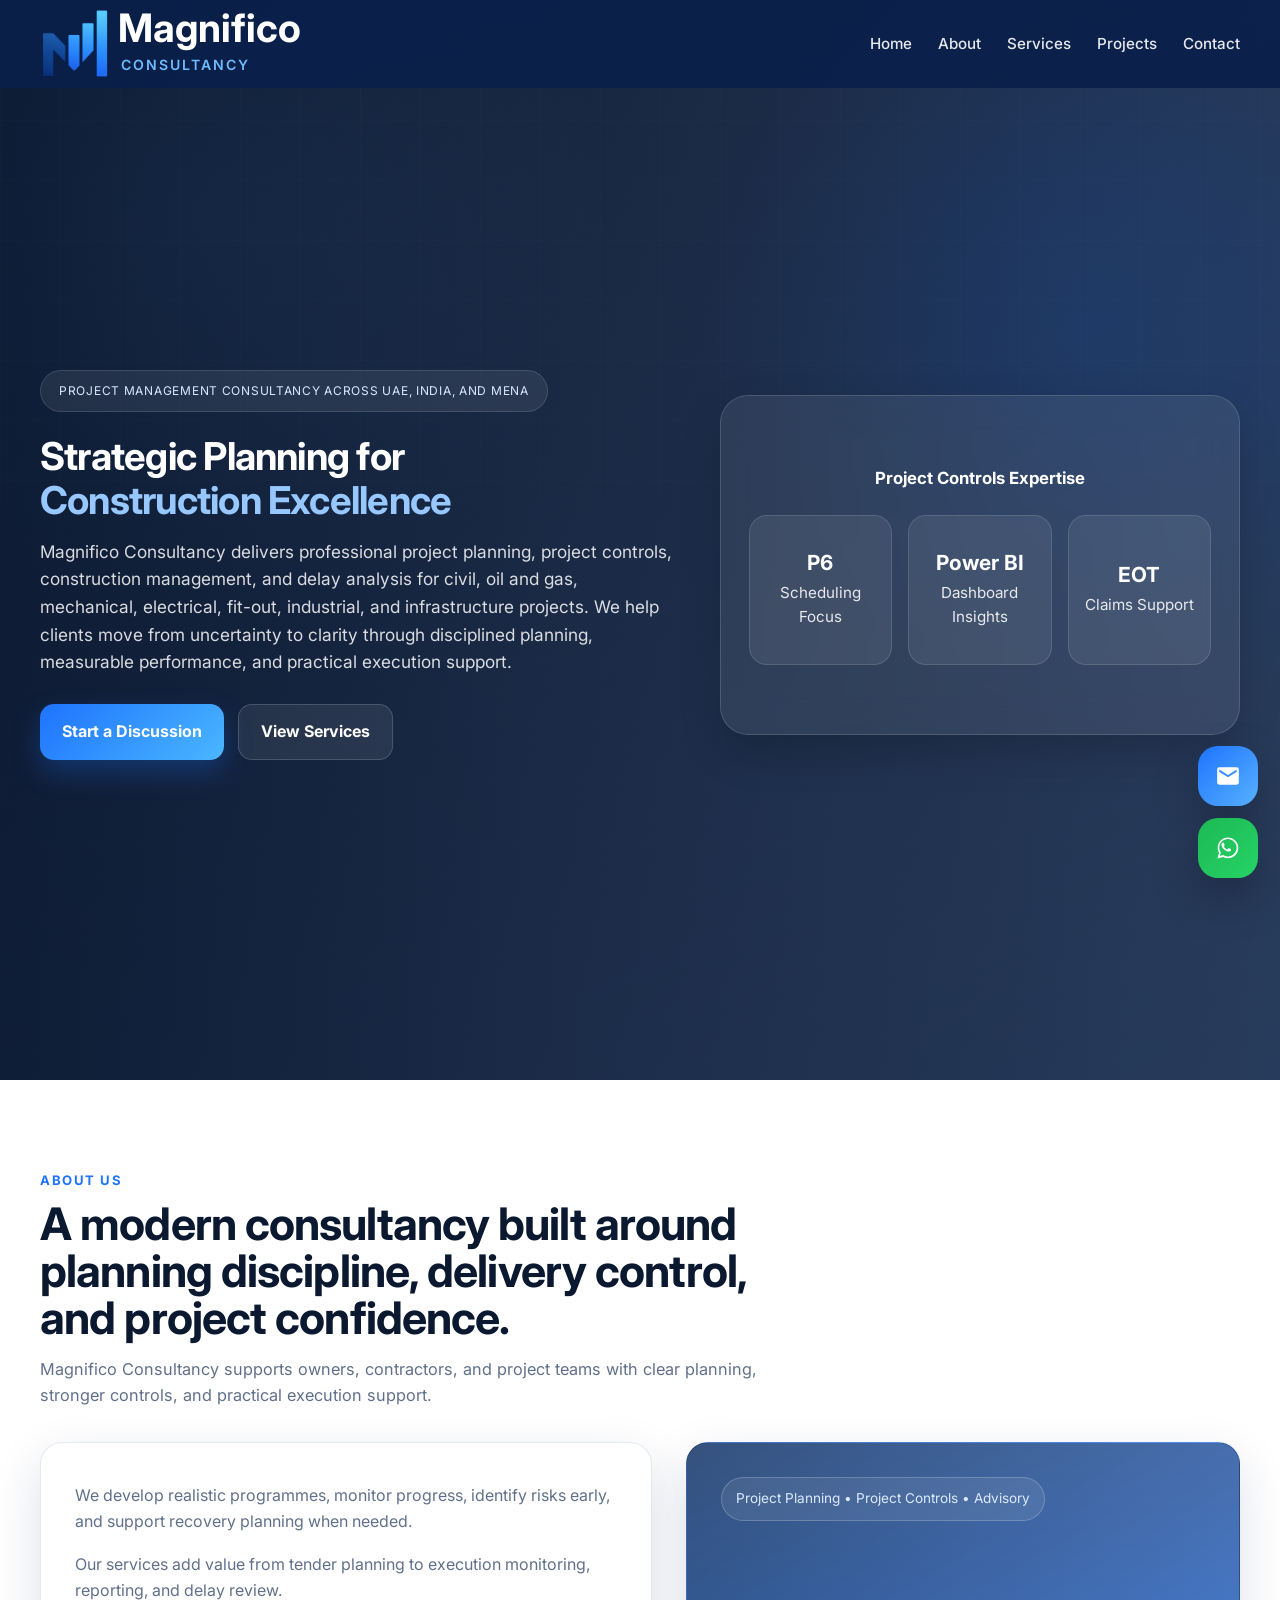
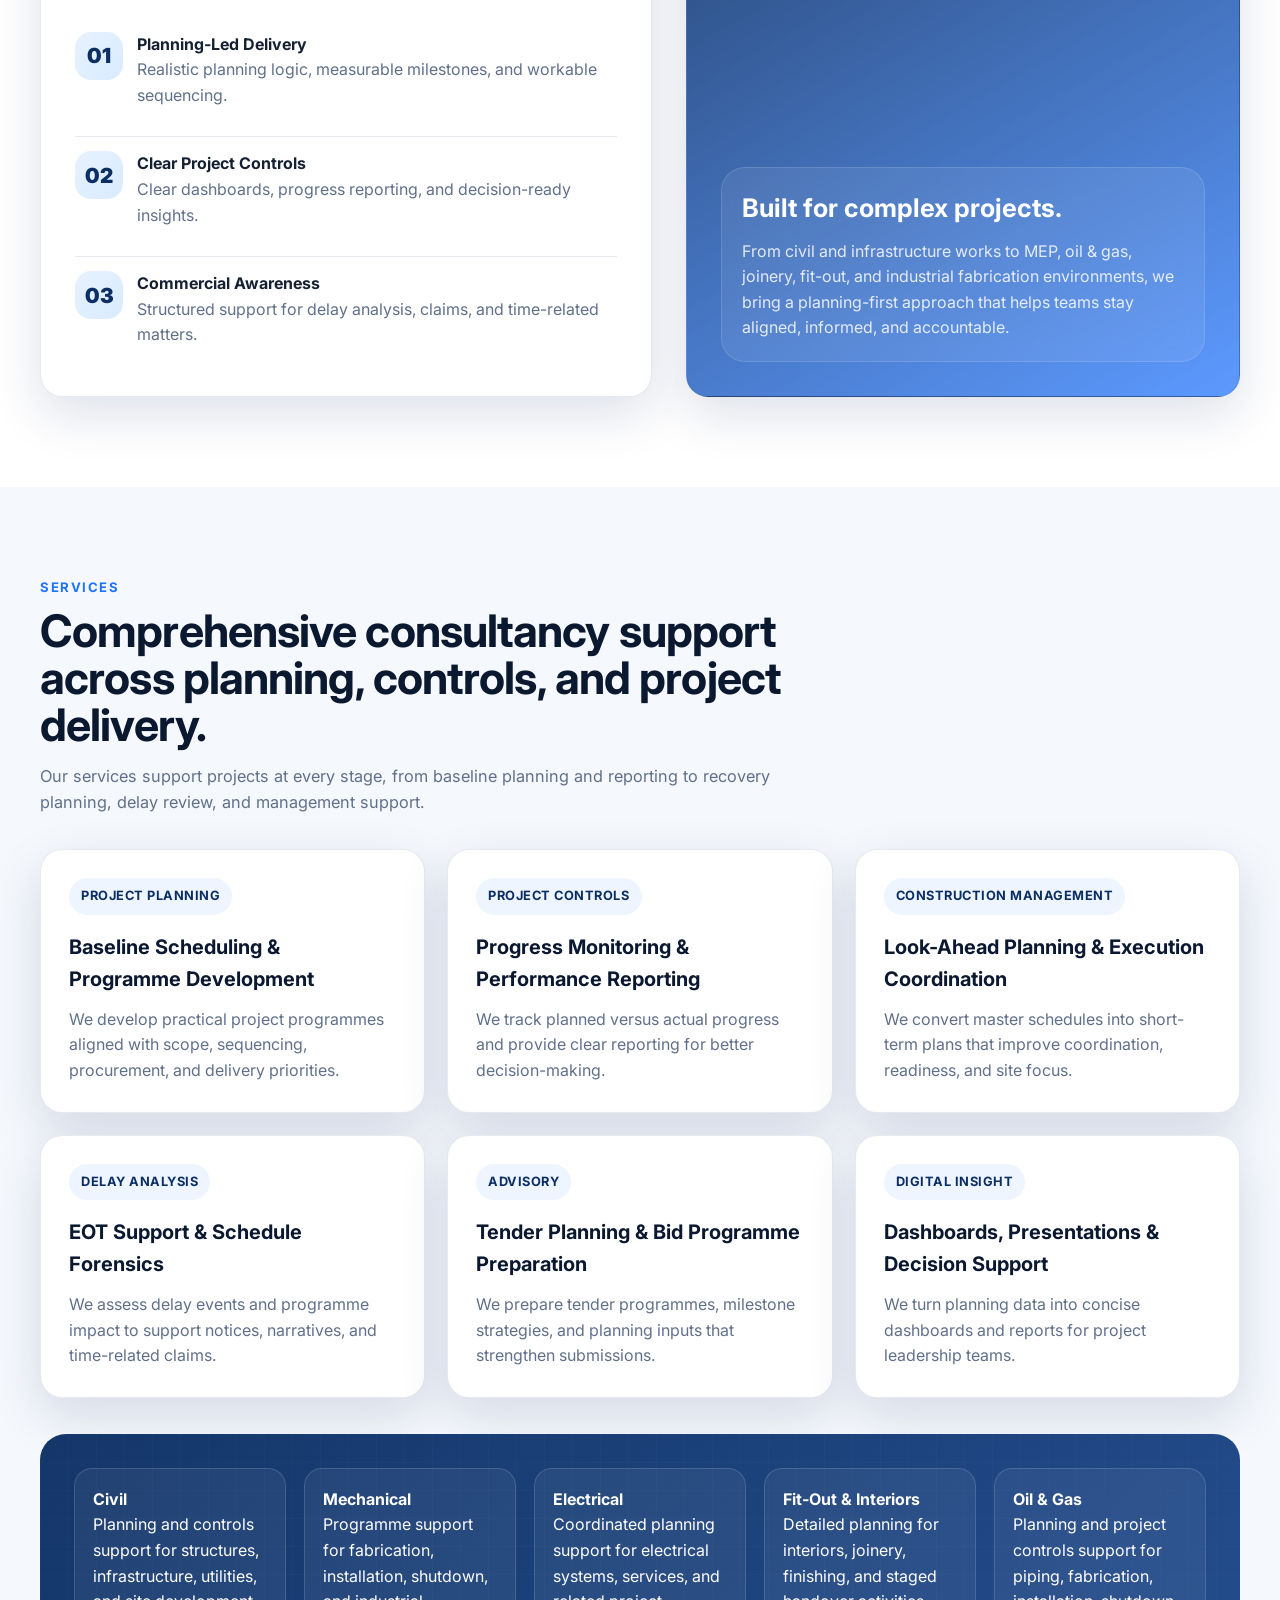
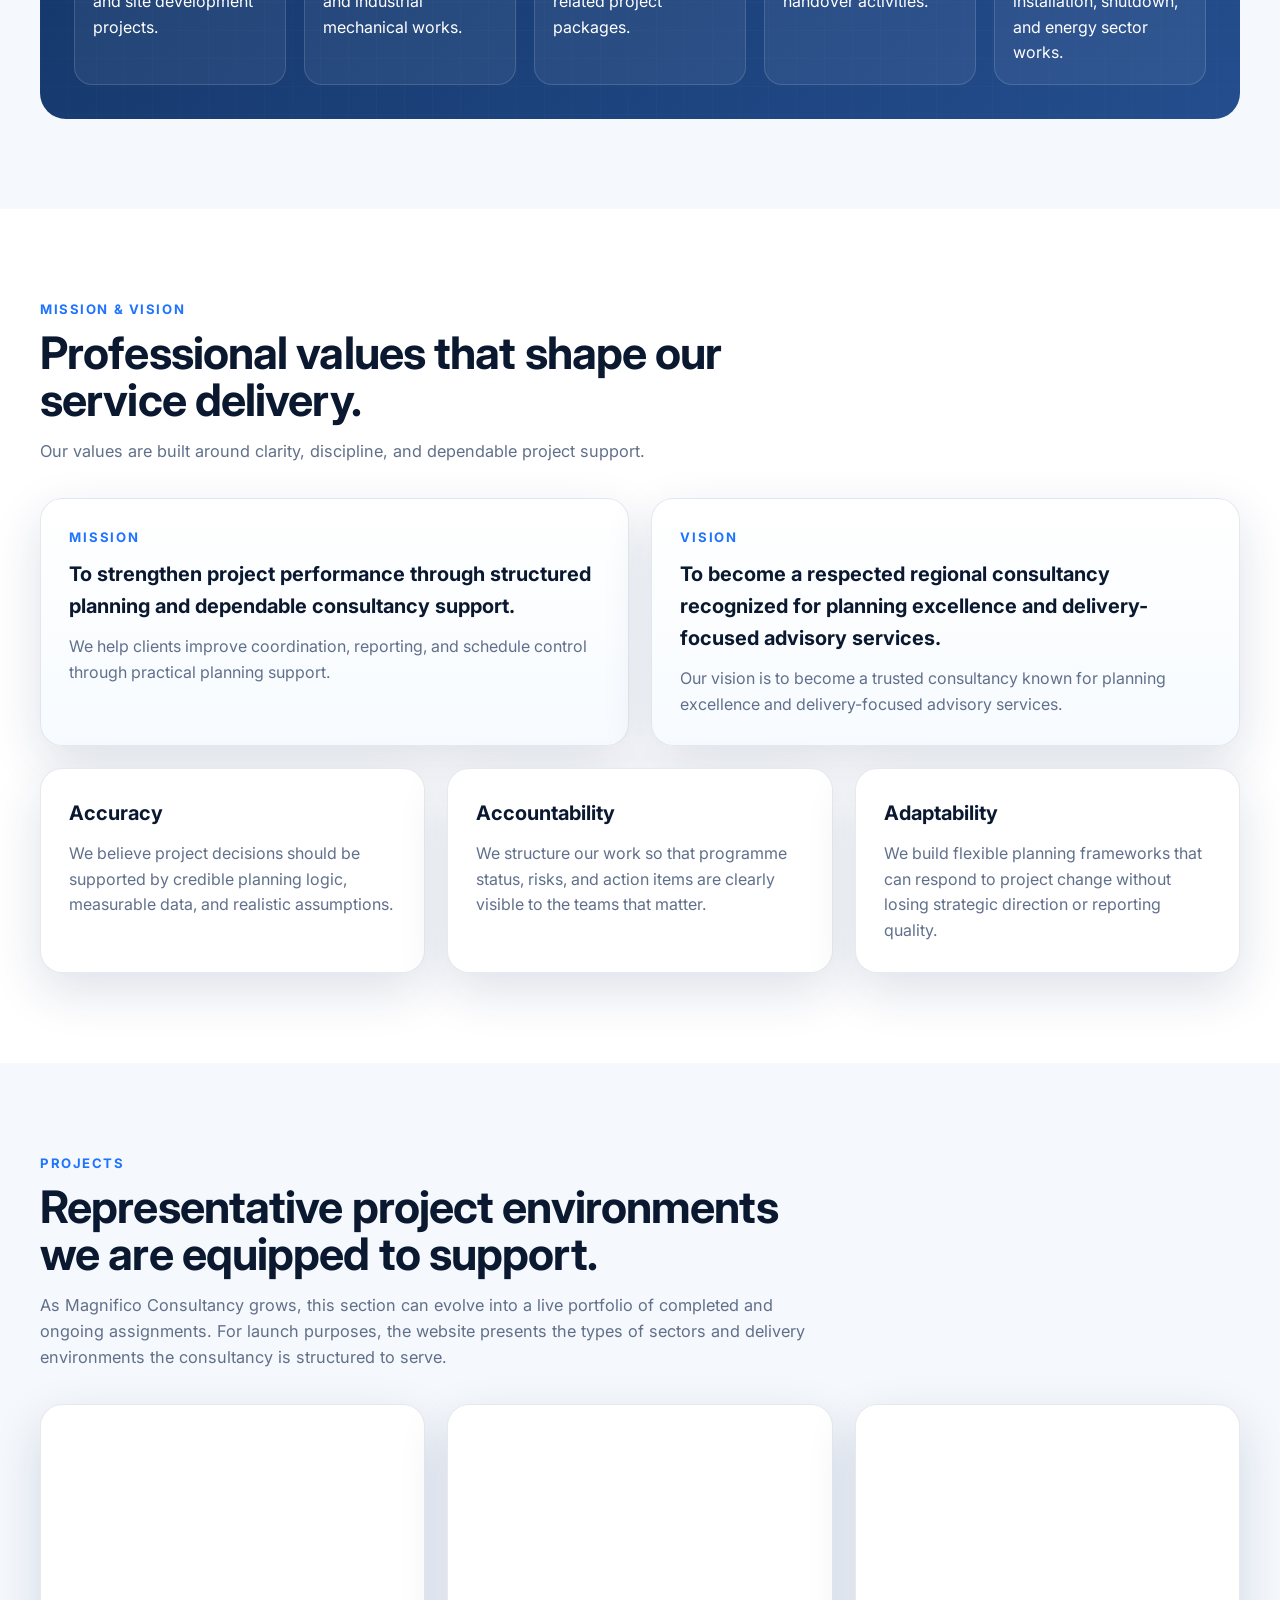
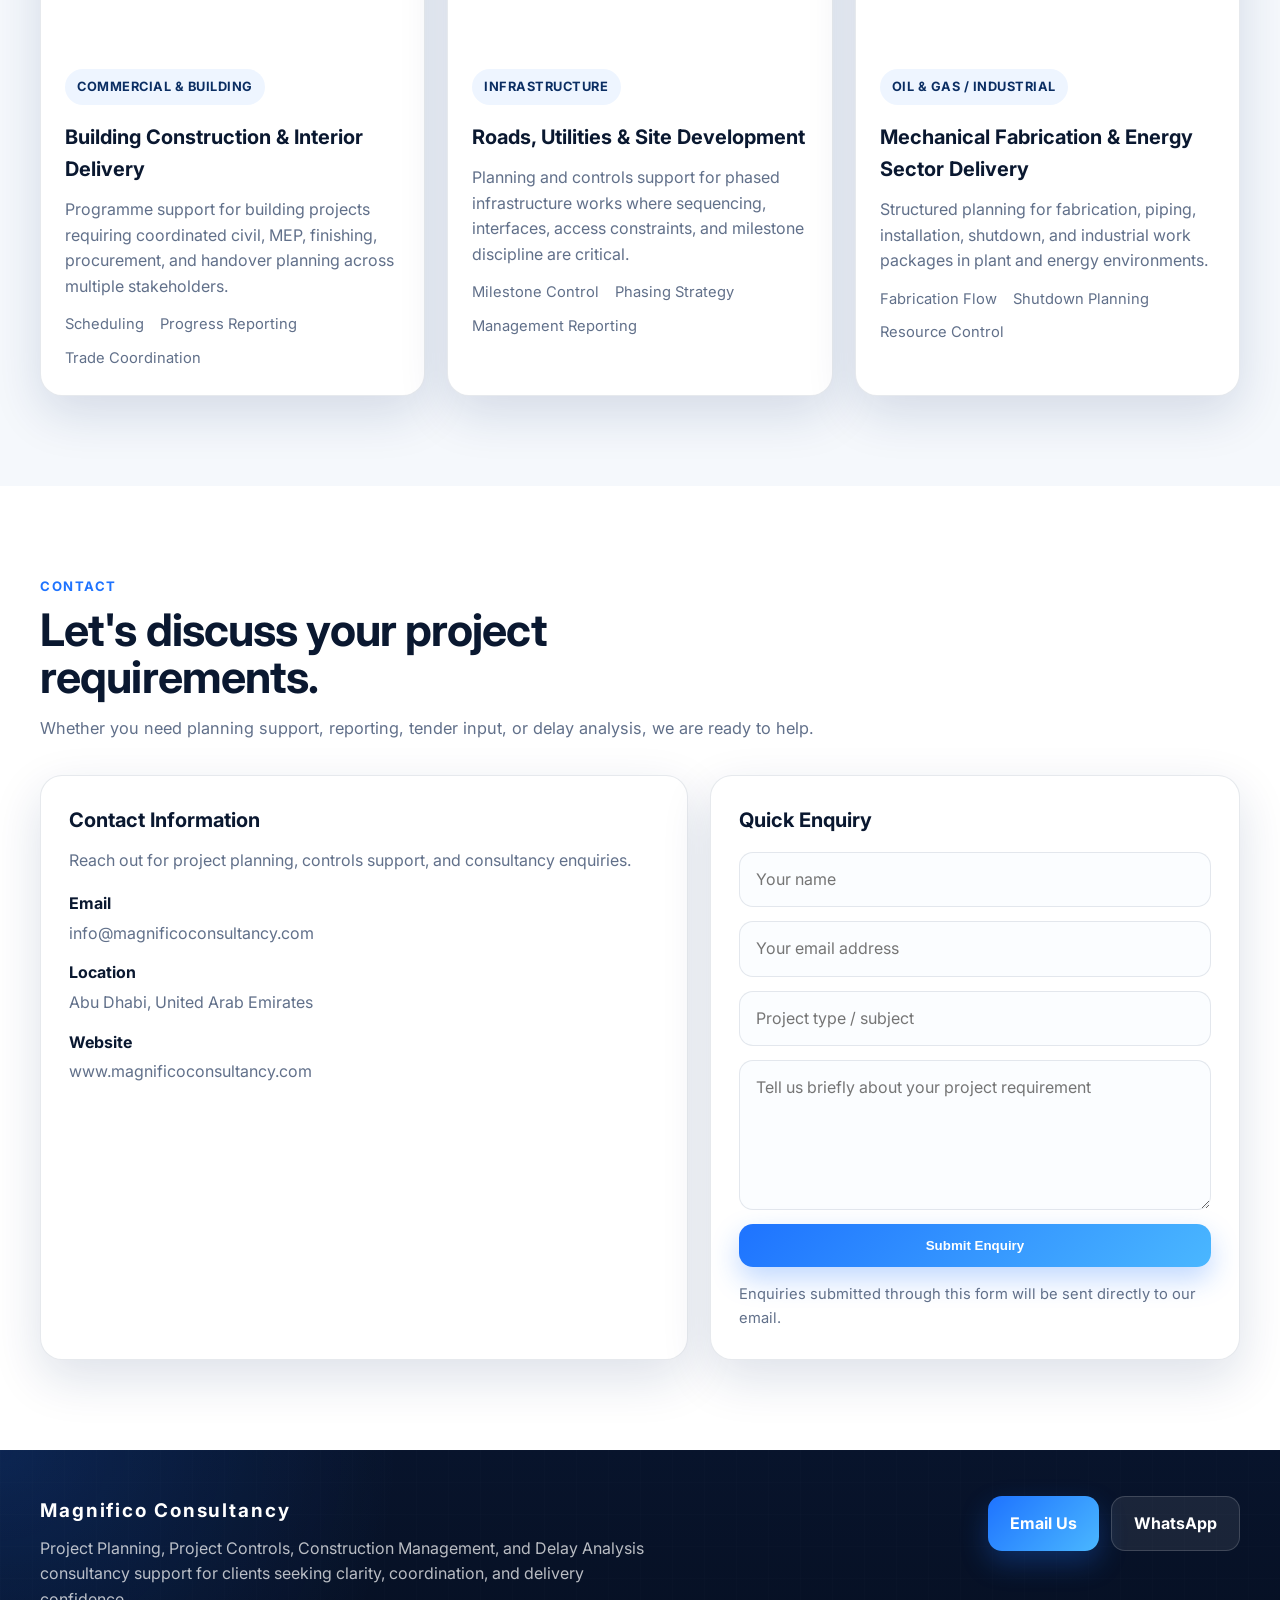
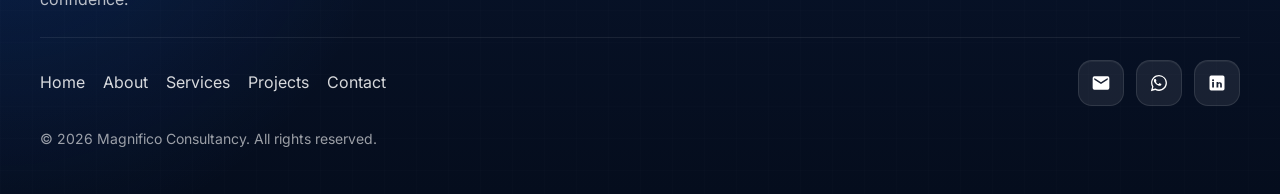
==== commit 5ed1de61: "Update index.html" ====
--- a/index.html
+++ b/index.html
@@ -988,82 +988,164 @@
         align-items: end;
       }
     }
-
+@media (max-width: 1024px) {
+  .hero-inner {
+    grid-template-columns: 1fr;
+    gap: 28px;
+    padding: 120px 0 60px;
+  }
+
+  .hero-copy,
+  .hero-panel {
+    max-width: 100%;
+  }
+
+  .hero-copy h1 {
+    font-size: clamp(2.1rem, 5vw, 3rem);
+  }
+
+  .stats {
+    grid-template-columns: repeat(3, 1fr);
+  }
+
+  .strip-grid {
+    grid-template-columns: repeat(2, 1fr);
+  }
+}
     @media (max-width: 820px) {
-      .nav {
-        display: none;
-        position: absolute;
-        top: calc(100% + 10px);
-        right: 20px;
-        width: min(280px, calc(100% - 40px));
-        padding: 14px;
-        border: 1px solid rgba(255, 255, 255, 0.12);
-        border-radius: 18px;
-        background: rgba(8, 20, 44, 0.96);
-        box-shadow: 0 16px 40px rgba(0, 0, 0, 0.24);
-      }
-
-      .nav.open {
-        display: grid;
-        gap: 12px;
-      }
-
-      .menu-btn {
-        display: inline-flex;
-      }
-
-      .hero-inner,
-      .intro-grid,
-      .services-grid,
-      .values-grid,
-      .projects-grid,
-      .contact-grid,
-      .mission-wrap,
-      .footer-top,
-      .footer-bottom,
-      .strip-grid,
-      .stats {
-        grid-template-columns: 1fr;
-      }
-
-      .brand-logo {
-        height: 62px;
-      }
-
-      .brand-main {
-        font-size: clamp(1.8rem, 8vw, 2.4rem);
-      }
-
-      .brand-sub {
-        margin-top: 8px;
-        font-size: 0.78rem;
-        letter-spacing: 0.12em;
-      }
-
-      .hero-copy h1 {
-        font-size: clamp(2.3rem, 9vw, 4rem);
-      }
-
-      section {
-        padding: 72px 0;
-      }
-
-      .hero-inner {
-        padding-top: 110px;
-      }
-
-      .footer-cta,
-      .footer-social {
-        justify-self: start;
-        justify-content: flex-start;
-      }
-
-      .floating-contact {
-        right: 16px;
-        bottom: 16px;
-      }
-    }
-
+  .nav {
+    display: none;
+    position: absolute;
+    top: calc(100% + 10px);
+    right: 20px;
+    width: min(280px, calc(100% - 40px));
+    padding: 14px;
+    border: 1px solid rgba(255, 255, 255, 0.12);
+    border-radius: 18px;
+    background: rgba(8, 20, 44, 0.96);
+    box-shadow: 0 16px 40px rgba(0, 0, 0, 0.24);
+  }
+
+  .nav.open {
+    display: grid;
+    gap: 12px;
+  }
+
+  .menu-btn {
+    display: inline-flex;
+  }
+
+  .hero-inner,
+  .intro-grid,
+  .services-grid,
+  .values-grid,
+  .projects-grid,
+  .contact-grid,
+  .mission-wrap,
+  .footer-top,
+  .footer-bottom,
+  .strip-grid,
+  .stats {
+    grid-template-columns: 1fr;
+  }
+
+  .hero {
+    min-height: auto;
+  }
+
+  .hero-inner {
+    min-height: auto;
+    padding: 120px 0 56px;
+    gap: 24px;
+  }
+
+  .hero-video {
+    object-fit: cover;
+    object-position: center center;
+    opacity: 0.22;
+  }
+
+  .hero-overlay {
+    background:
+      linear-gradient(180deg, rgba(7, 20, 44, 0.74) 0%, rgba(7, 20, 44, 0.48) 55%, rgba(7, 20, 44, 0.58) 100%);
+  }
+
+  .brand-logo {
+    height: 56px;
+  }
+
+  .brand-main {
+    font-size: 1.7rem;
+  }
+
+  .brand-sub {
+    margin-top: 6px;
+    font-size: 0.72rem;
+    letter-spacing: 0.1em;
+  }
+
+  .eyebrow {
+    font-size: 0.68rem;
+    padding: 9px 14px;
+    margin-bottom: 16px;
+  }
+
+  .hero-copy h1 {
+    font-size: clamp(1.9rem, 8vw, 2.6rem);
+    line-height: 1.08;
+    max-width: 100%;
+  }
+
+  .hero-copy p {
+    font-size: 0.98rem;
+    max-width: 100%;
+  }
+
+  .hero-panel {
+    min-height: auto;
+    padding: 22px;
+    border-radius: 22px;
+  }
+
+  .stat {
+    min-height: 110px;
+    padding: 18px 14px;
+  }
+
+  .stat strong {
+    font-size: 1.15rem;
+  }
+
+  .stat span {
+    font-size: 0.88rem;
+  }
+
+  .section-head h2 {
+    font-size: clamp(1.6rem, 7vw, 2.2rem);
+    line-height: 1.12;
+  }
+
+  section {
+    padding: 64px 0;
+  }
+
+  .footer-cta,
+  .footer-social {
+    justify-self: start;
+    justify-content: flex-start;
+  }
+
+  .floating-contact {
+    right: 14px;
+    bottom: 14px;
+  }
+
+  .floating-btn {
+    width: 54px;
+    height: 54px;
+    border-radius: 18px;
+  }
+}
     @media (prefers-reduced-motion: reduce) {
       html {
         scroll-behavior: auto;
@@ -1134,15 +1216,14 @@
   poster="https://images.unsplash.com/photo-1541888946425-d81bb19240f5?auto=format&fit=crop&w=1600&q=80"
   aria-hidden="true"
 >
-        <source src="./hero-video.mp4" type="video/mp4" />
-        />
-      </video>
+  <source src="./hero-video.mp4" type="video/mp4" />
+</video>
       <div class="hero-overlay"></div>
       <div class="grid-lines"></div>
 
       <div class="container hero-inner">
         <div class="hero-copy">
-          <div class="eyebrow">Project Management Consultancy Across UAE, India and Other MENA Region</div>
+          <div class="eyebrow">Project Management Consultancy Across UAE, India, and MENA</div>
           <h1>Strategic Planning for <span>Construction Excellence</span></h1>
           <p>
             Magnifico Consultancy delivers professional project planning, project controls, construction management,
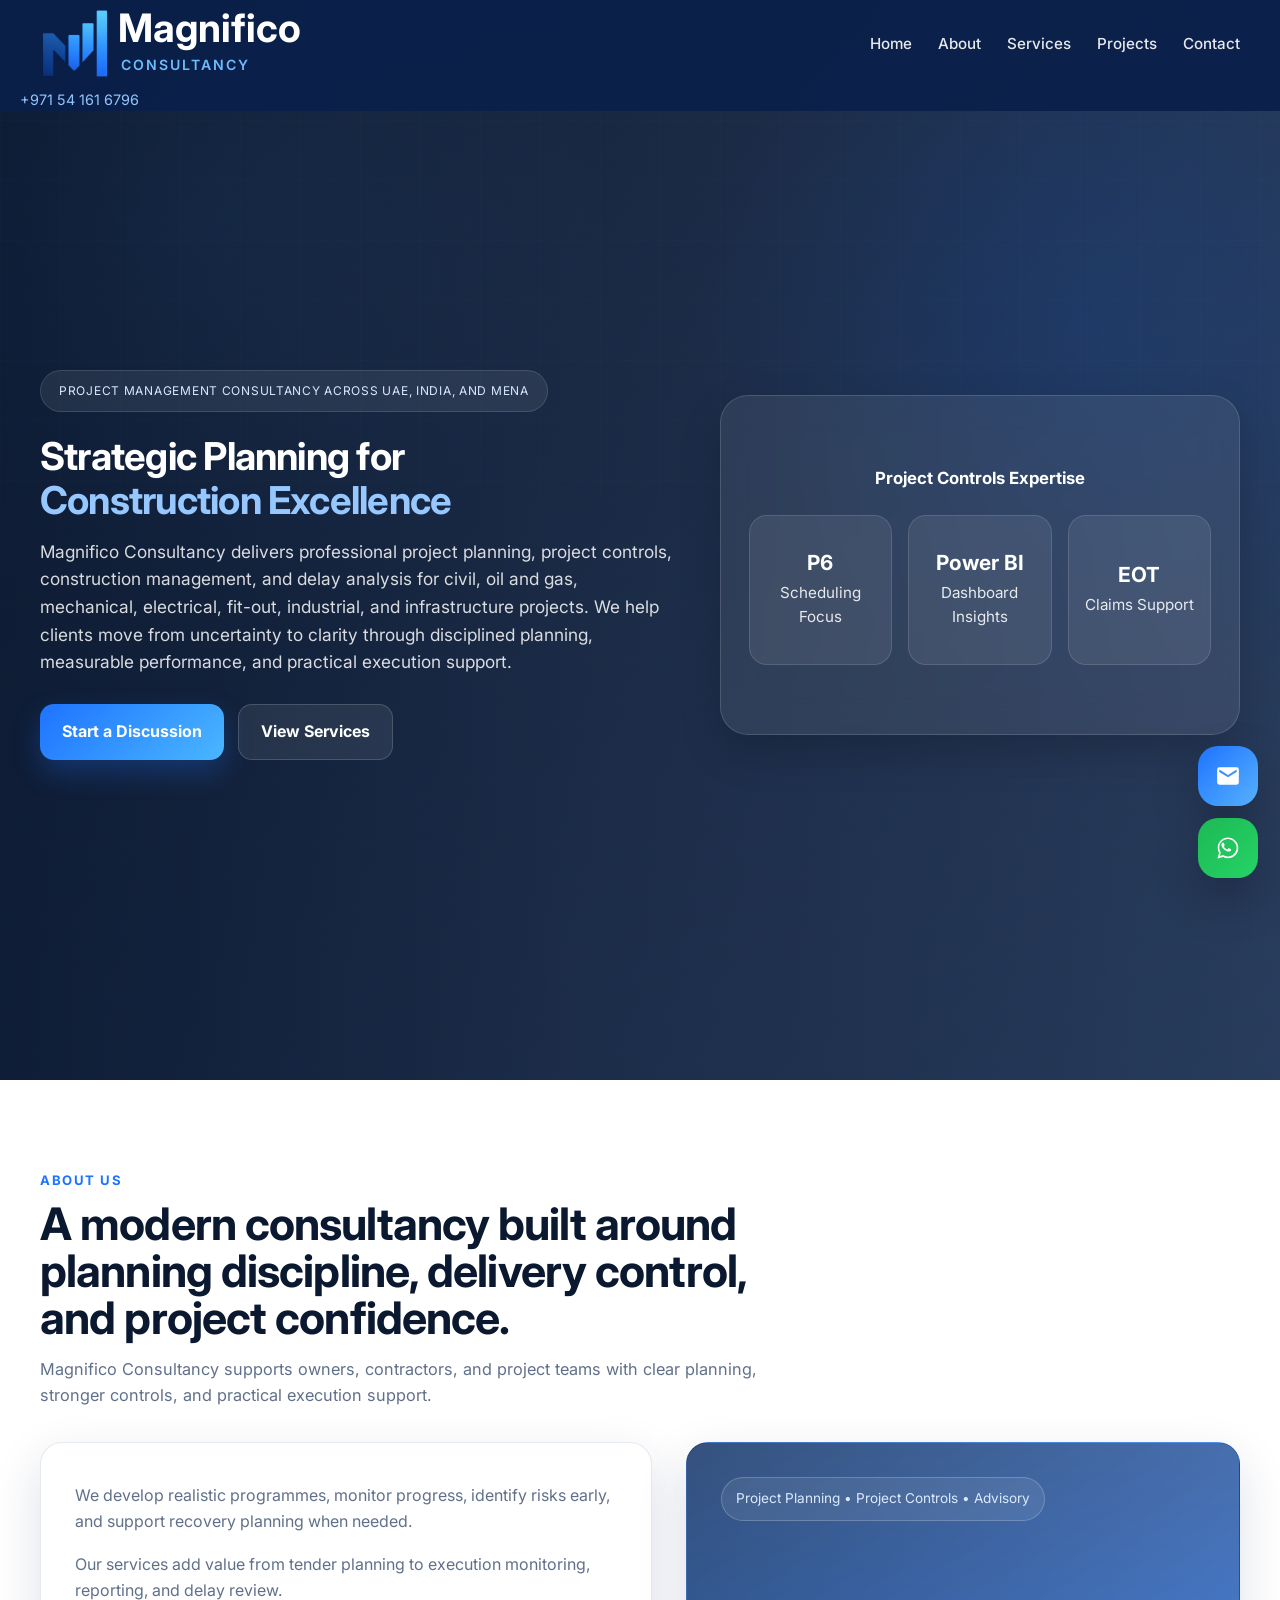
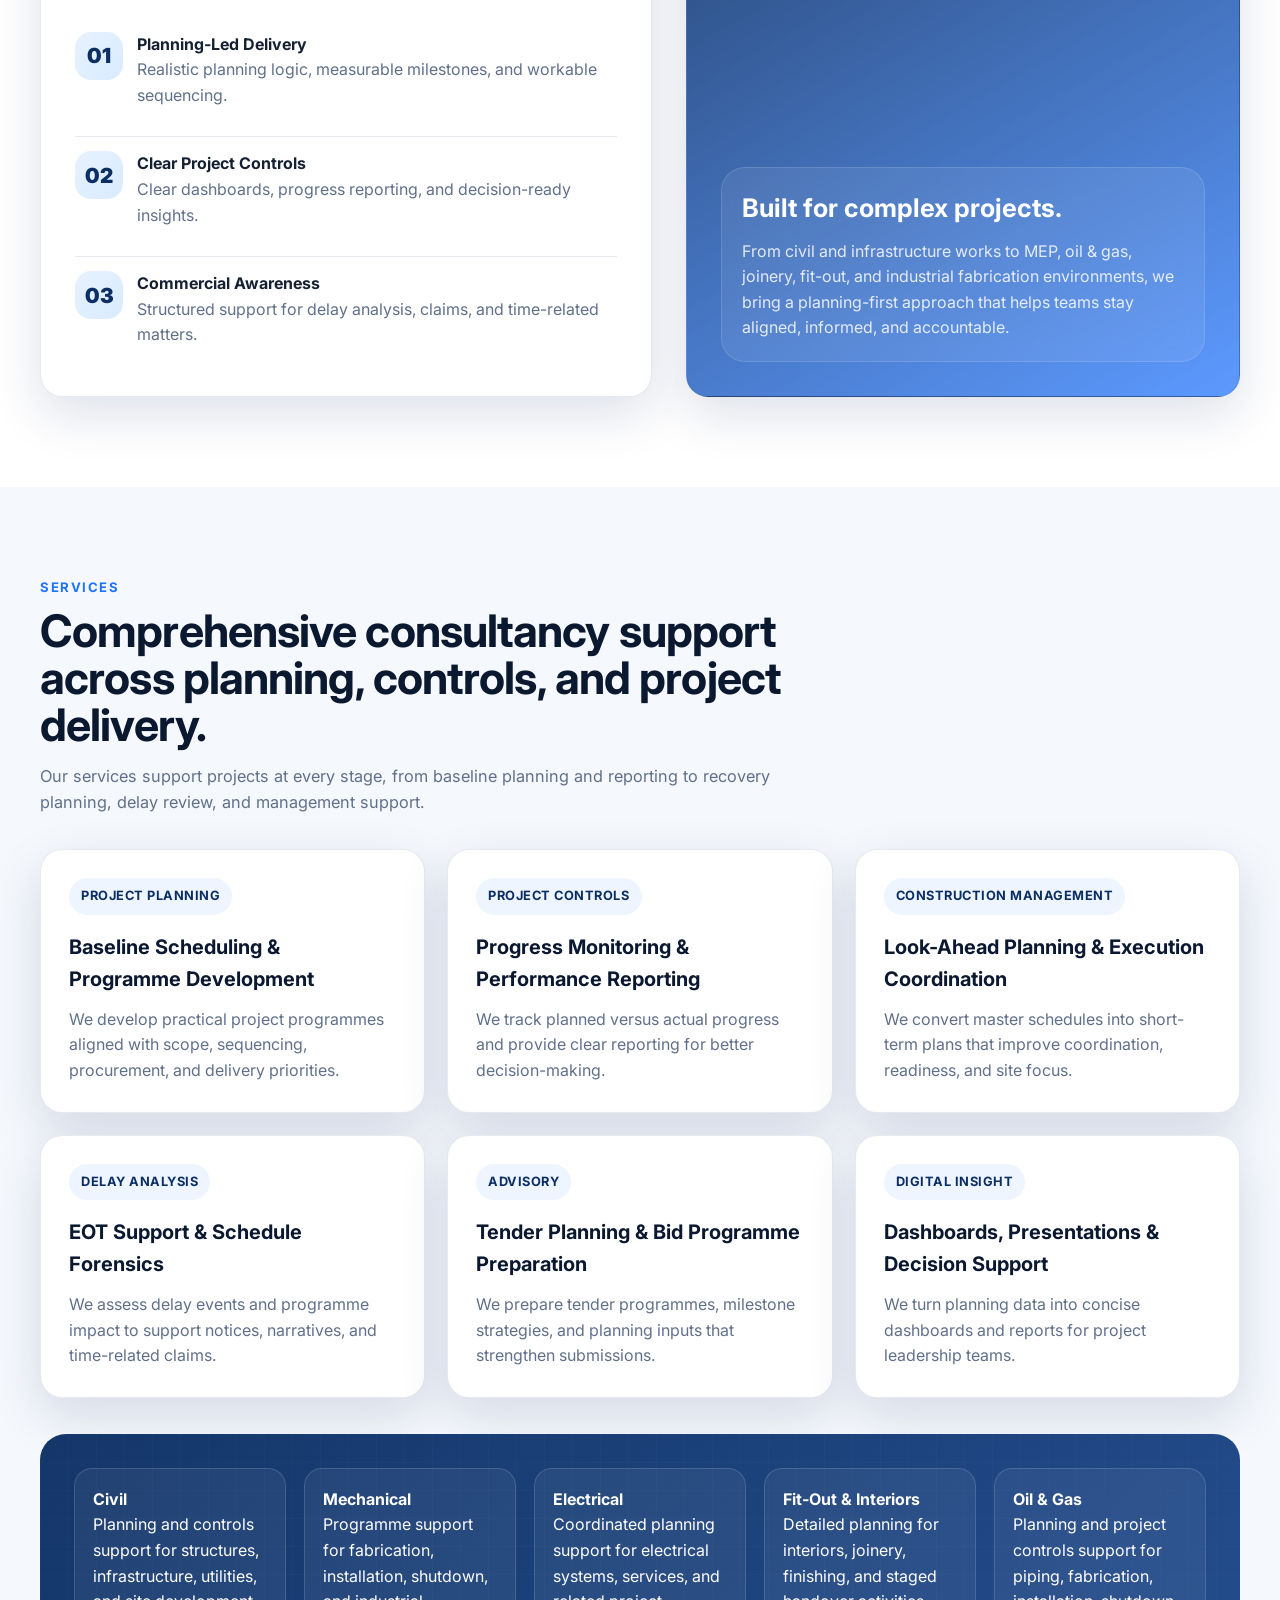
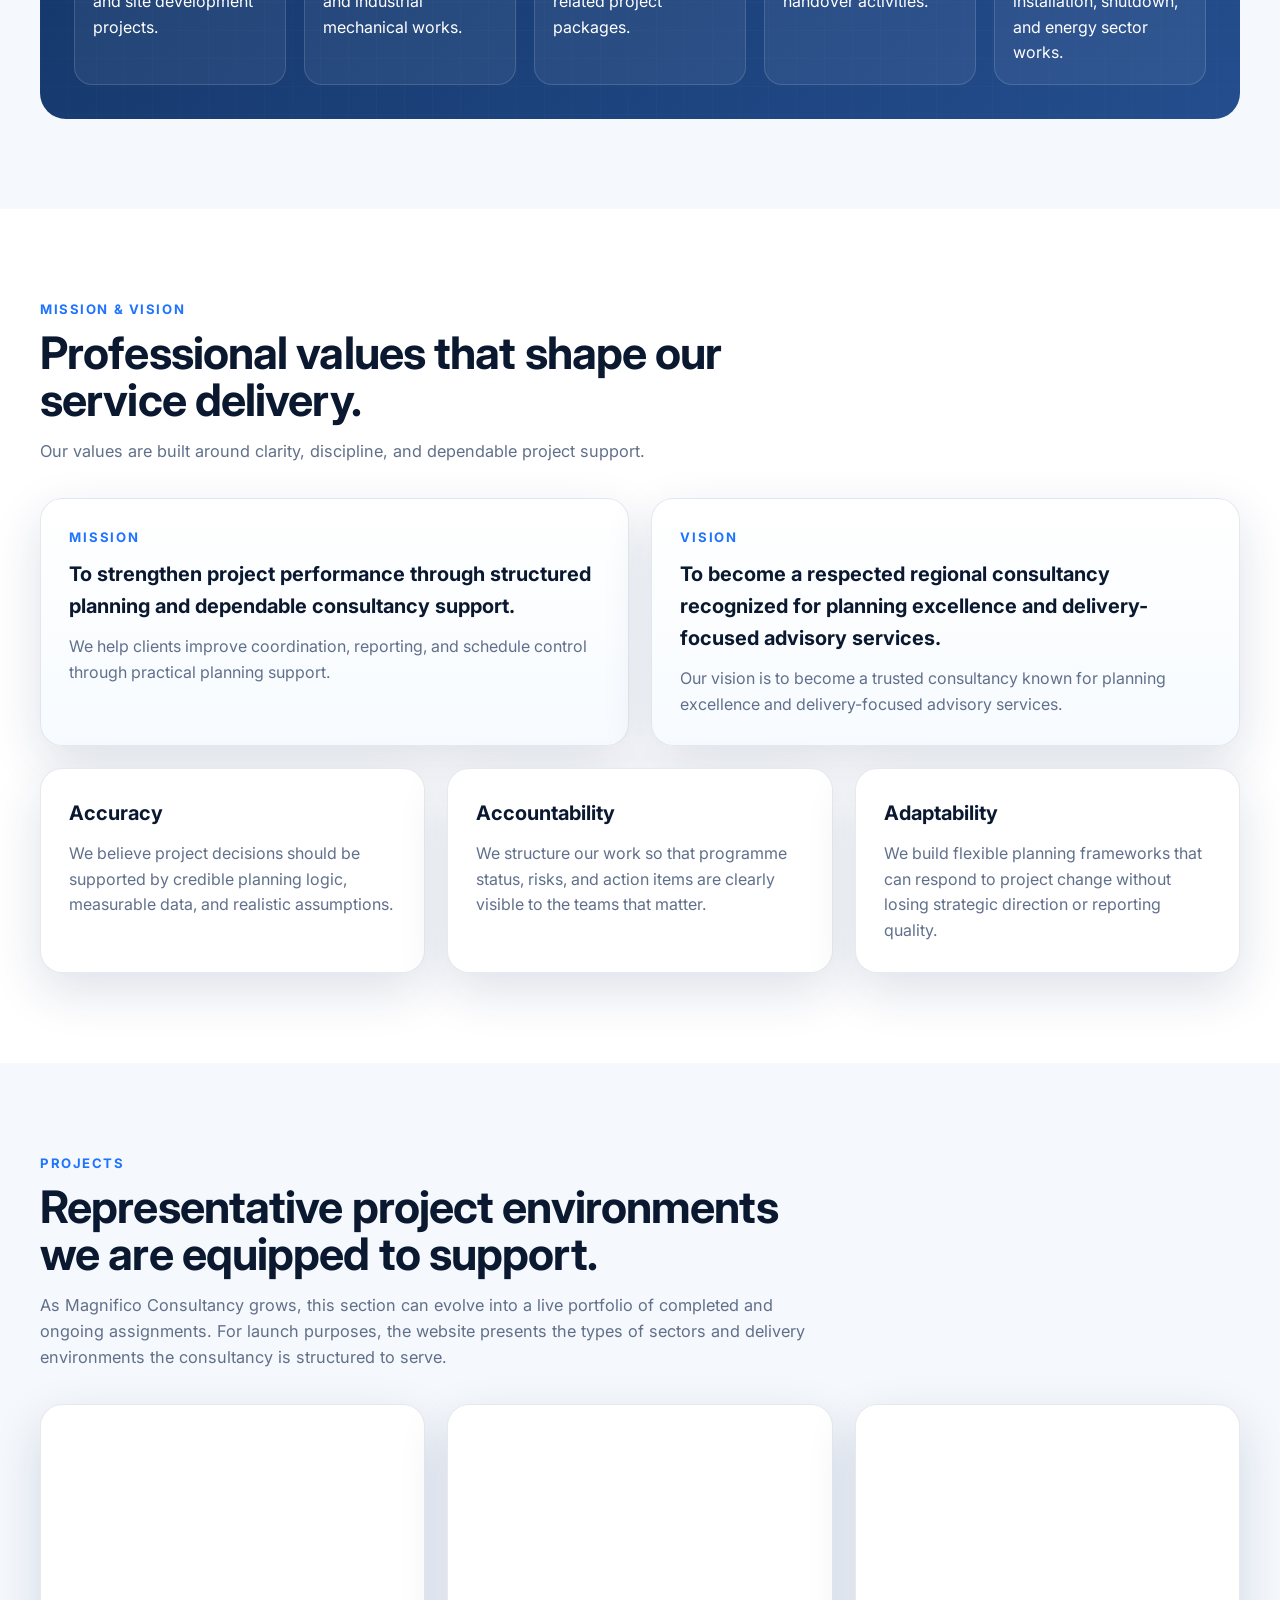
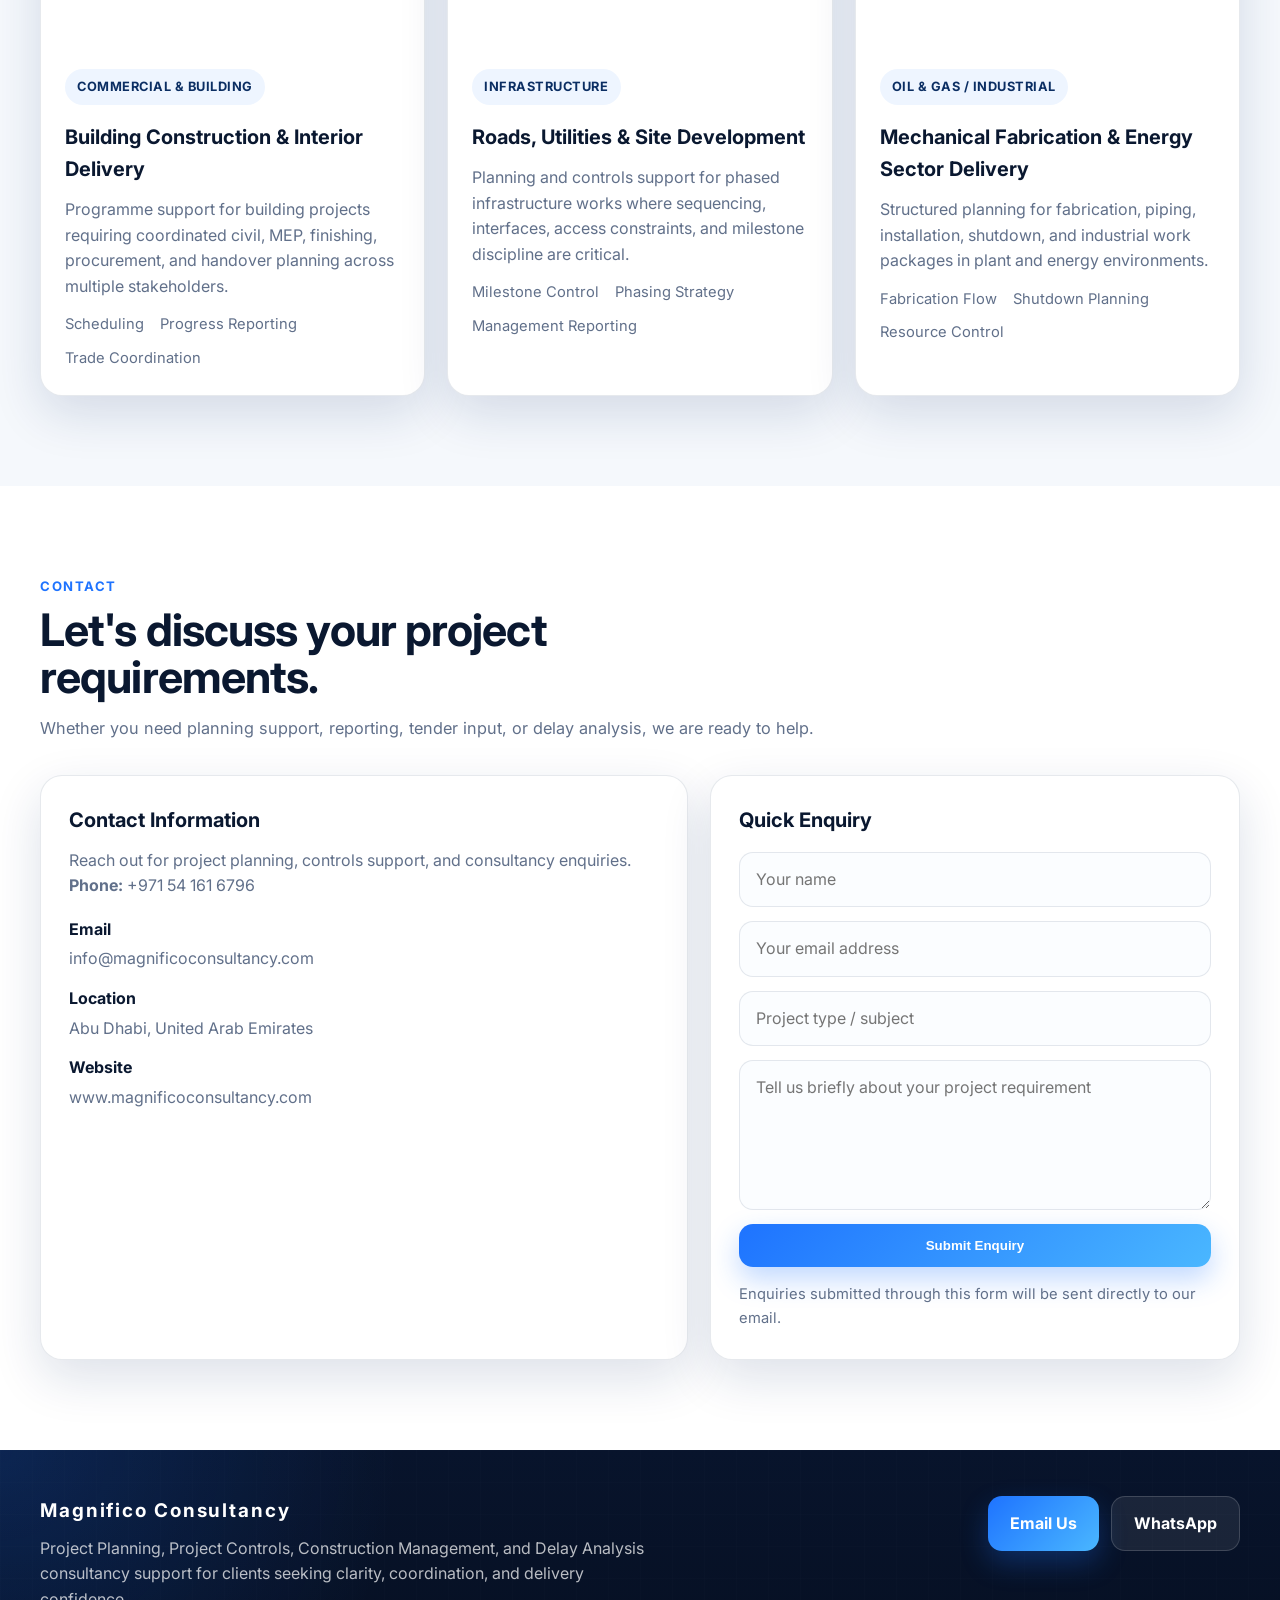
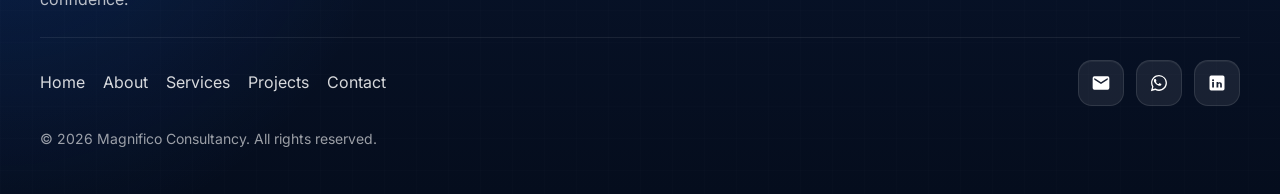
==== commit 06a443bf: "Update index.html" ====
--- a/index.html
+++ b/index.html
@@ -18,10 +18,12 @@
   <meta property="og:image" content="https://www.magnificoconsultancy.com/og-image.jpg" />
 
   <!-- Theme color -->
-  <meta name="theme-color" content="#0b2e63" />
-  <link rel="icon" href="/favicon.png" type="image/png">
-  <link rel="shortcut icon" href="/favicon.png">
-  <link href="https://fonts.googleapis.com/css2?family=Inter:wght@400;500;600;700&display=swap" rel="stylesheet">
+<meta name="theme-color" content="#0b2e63" />
+
+<link rel="icon" type="image/png" sizes="96x96" href="https://www.magnificoconsultancy.com/favicon.png">
+<link rel="apple-touch-icon" href="https://www.magnificoconsultancy.com/favicon.png">
+
+<link href="https://fonts.googleapis.com/css2?family=Inter:wght@400;500;600;700&display=swap" rel="stylesheet">
 </head>
   <style>
     :root {
@@ -1166,6 +1168,30 @@
 h1, h2, h3, h4, h5, h6 {
   font-family: 'Inter', sans-serif;
 }
+    .contact-info p {
+  margin: 6px 0;
+  font-size: 0.95rem;
+  color: #cbd5e1;
+}
+
+.contact-info a {
+  color: #60a5fa;
+  text-decoration: none;
+}
+
+.contact-info a:hover {
+  text-decoration: underline;
+}
+    .header-phone {
+  margin-left: 20px;
+  font-size: 0.9rem;
+  color: #93c5fd;
+  text-decoration: none;
+}
+
+.header-phone:hover {
+  color: #ffffff;
+}
   </style>
 </head>
 <body>
@@ -1201,6 +1227,9 @@
         <a href="#contact">Contact</a>
       </nav>
     </div>
+    <a href="tel:+971541616796" class="header-phone">
+  +971 54 161 6796
+</a>
   </header>
 
   <main id="mainContent">
@@ -1564,6 +1593,7 @@
             <p>
   Reach out for project planning, controls support, and consultancy enquiries.
 </p>
+            <p><strong>Phone:</strong> <a href="tel:+971541616796">+971 54 161 6796</a></p>
             <ul>
               <li>
                 <strong>Email</strong>
@@ -1615,7 +1645,7 @@
       </div>
       <div class="footer-cta">
         <a class="btn btn-primary" href="mailto:info@magnificoconsultancy.com">Email Us</a>
-        <a class="btn btn-secondary" href="https://wa.me/971522425994" target="_blank" rel="noopener">WhatsApp</a>
+        <a class="btn btn-secondary" href="https://wa.me/971541616796" target="_blank" rel="noopener">WhatsApp</a>
       </div>
     </div>
 
@@ -1635,7 +1665,7 @@
             />
           </svg>
         </a>
-        <a class="social-icon" href="https://wa.me/971522425994" target="_blank" rel="noopener" aria-label="Chat on WhatsApp">
+        <a class="social-icon" href="https://wa.me/971541616796" target="_blank" rel="noopener" aria-label="Chat on WhatsApp">
           <svg viewBox="0 0 32 32" aria-hidden="true">
             <path
               d="M19.11 17.21c-.29-.15-1.73-.85-2-.95-.27-.1-.47-.15-.66.15-.19.29-.76.95-.93 1.14-.17.2-.34.22-.63.07-.29-.15-1.22-.45-2.33-1.42-.86-.77-1.44-1.72-1.61-2.01-.17-.29-.02-.45.13-.59.13-.13.29-.34.44-.51.15-.17.2-.29.29-.49.1-.2.05-.37-.02-.51-.07-.15-.66-1.58-.9-2.17-.24-.57-.49-.49-.66-.5h-.56c-.2 0-.51.07-.78.37-.27.29-1.02 1-1.02 2.44 0 1.44 1.05 2.83 1.2 3.02.15.2 2.07 3.16 5.01 4.43.7.3 1.24.48 1.67.61.7.22 1.34.19 1.84.12.56-.08 1.73-.71 1.97-1.39.24-.68.24-1.27.17-1.39-.07-.12-.27-.2-.56-.34Z"
@@ -1676,7 +1706,7 @@
     </a>
     <a
       class="floating-btn whatsapp"
-      href="https://wa.me/971522425994"
+      href="https://wa.me/971541616796"
       target="_blank"
       rel="noopener"
       aria-label="Open WhatsApp chat"
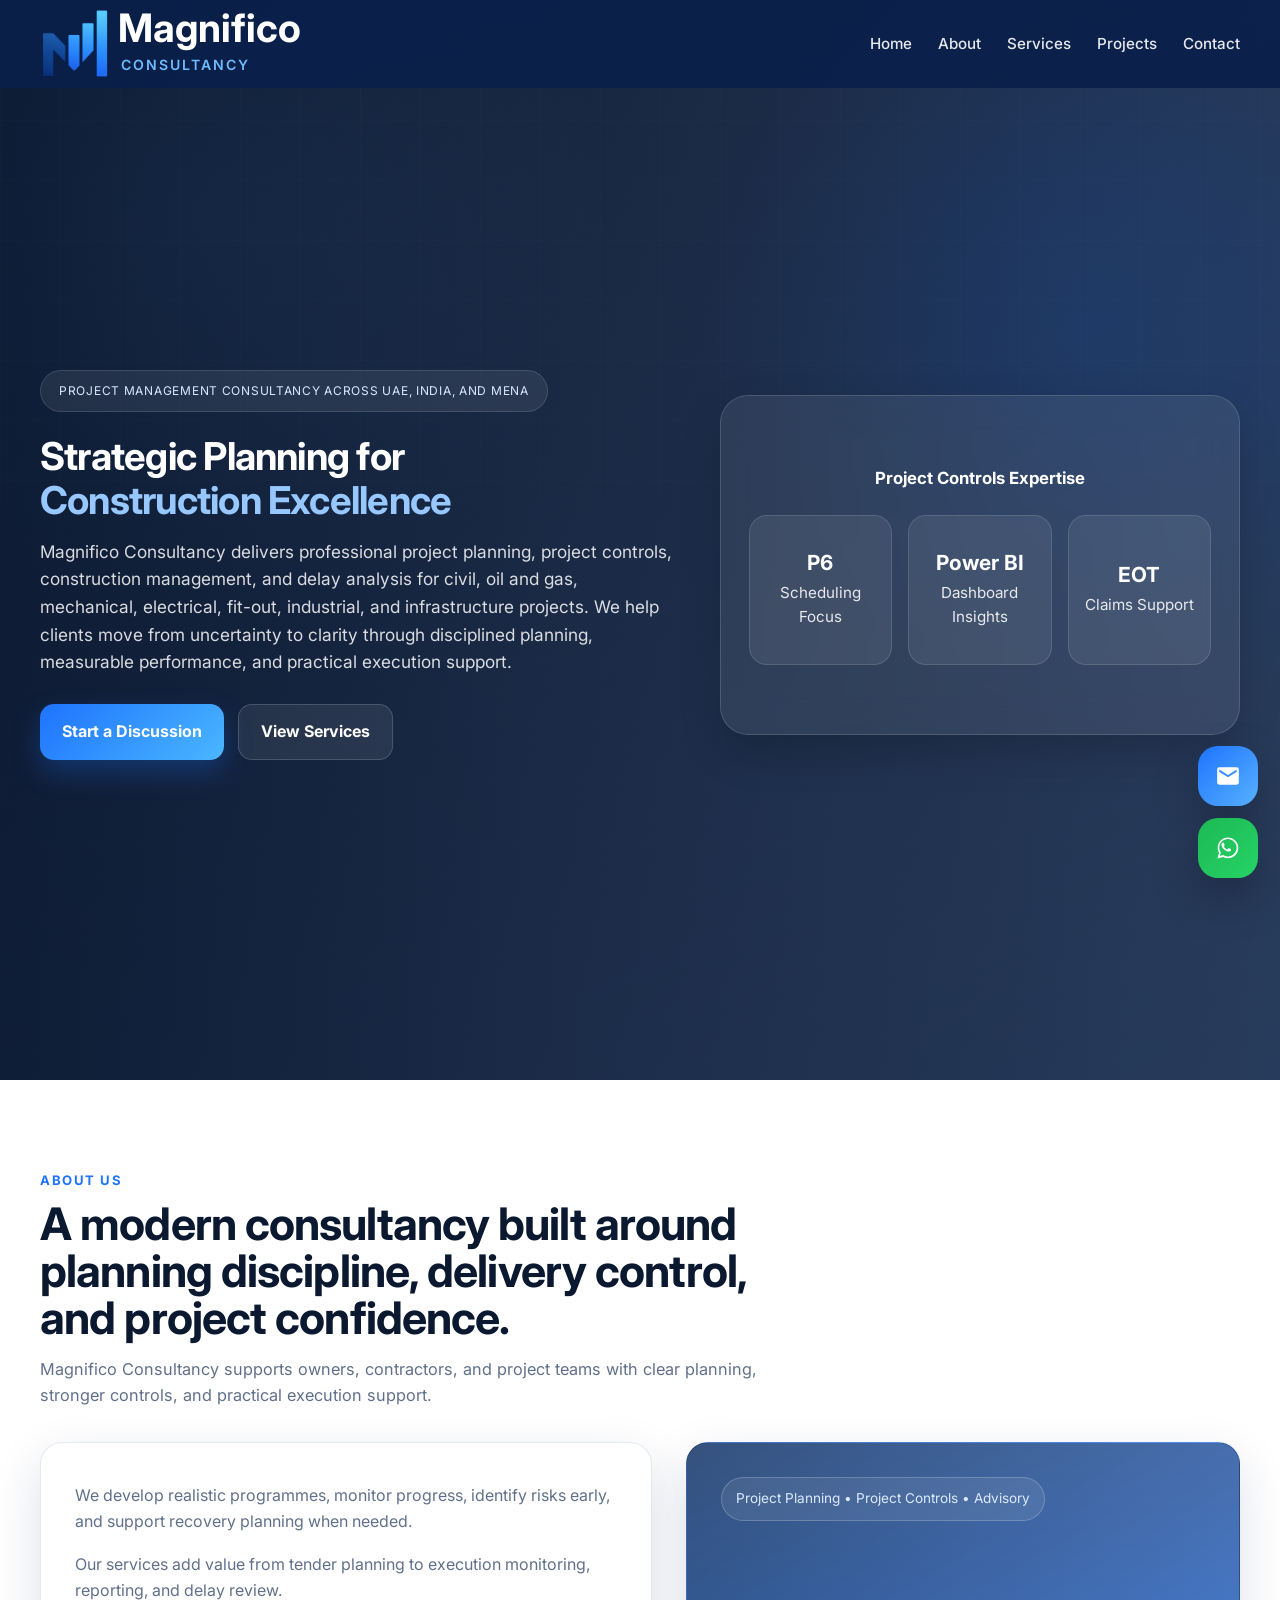
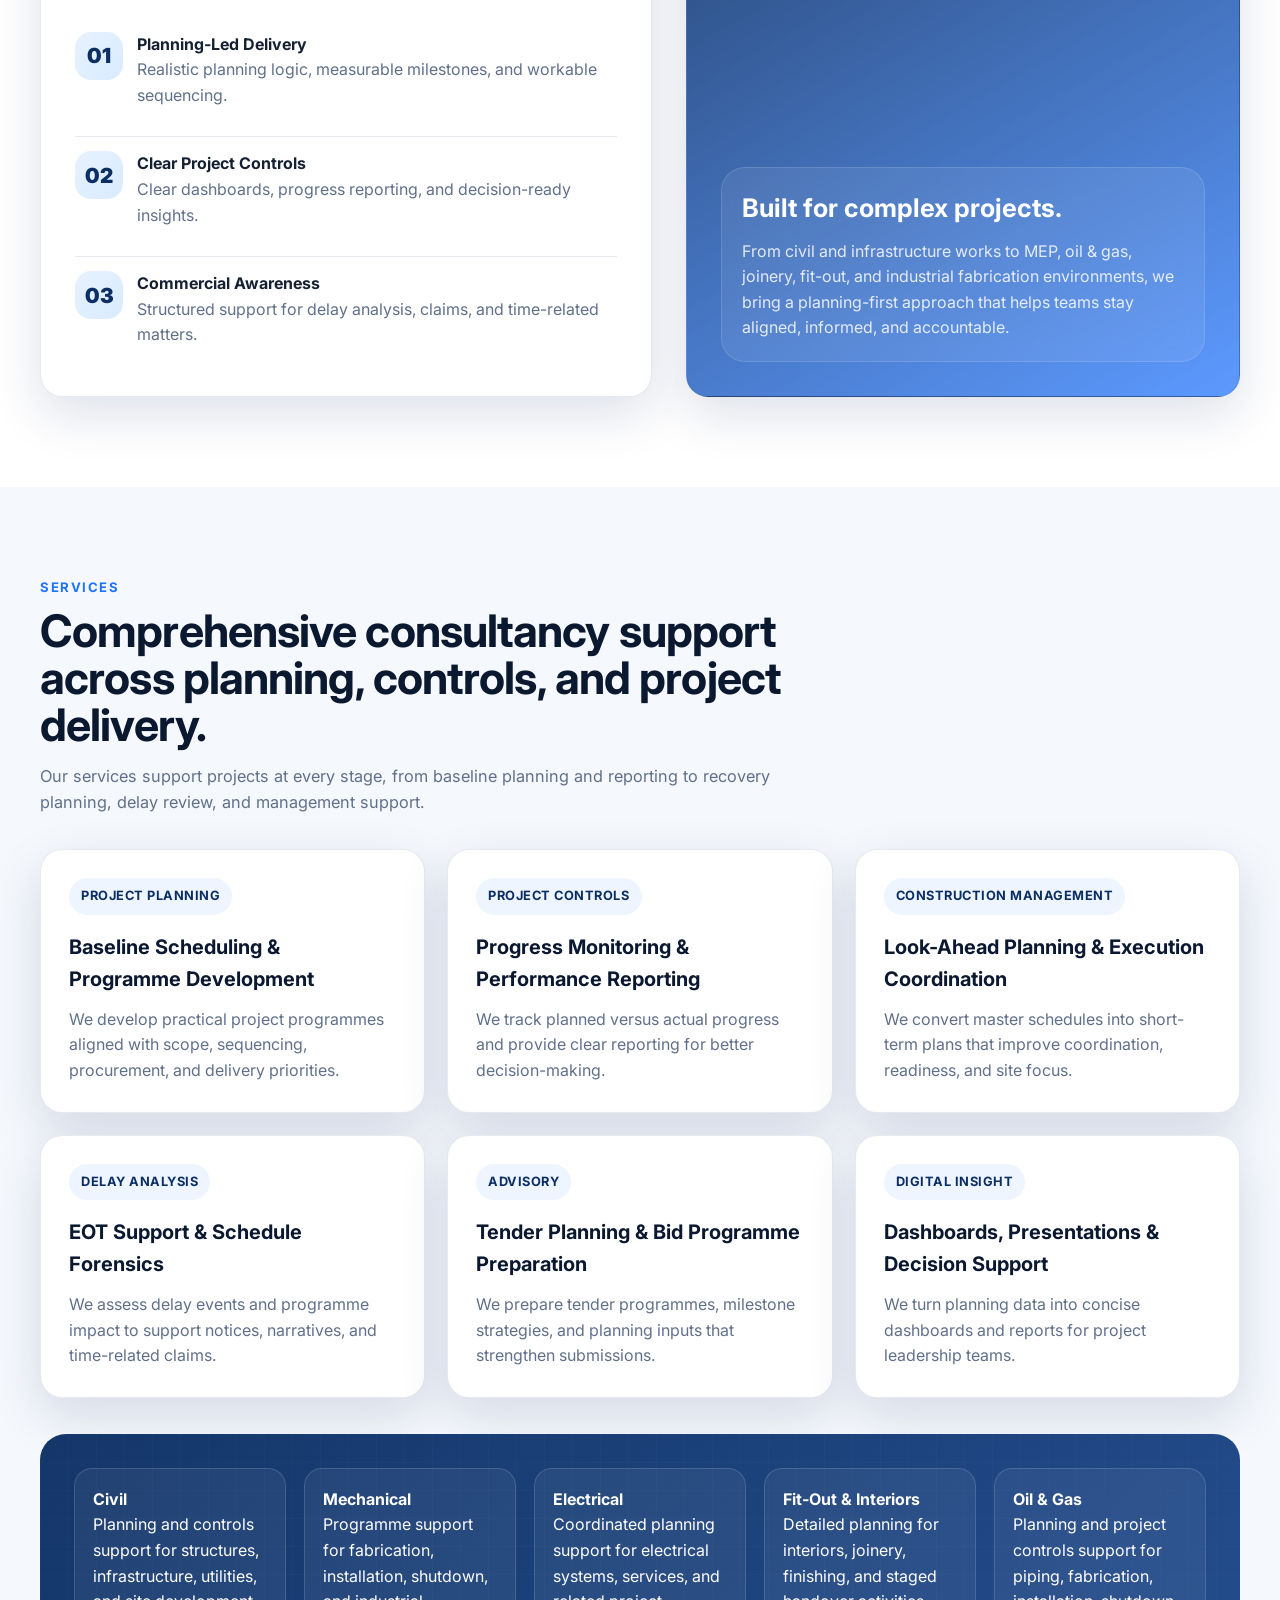
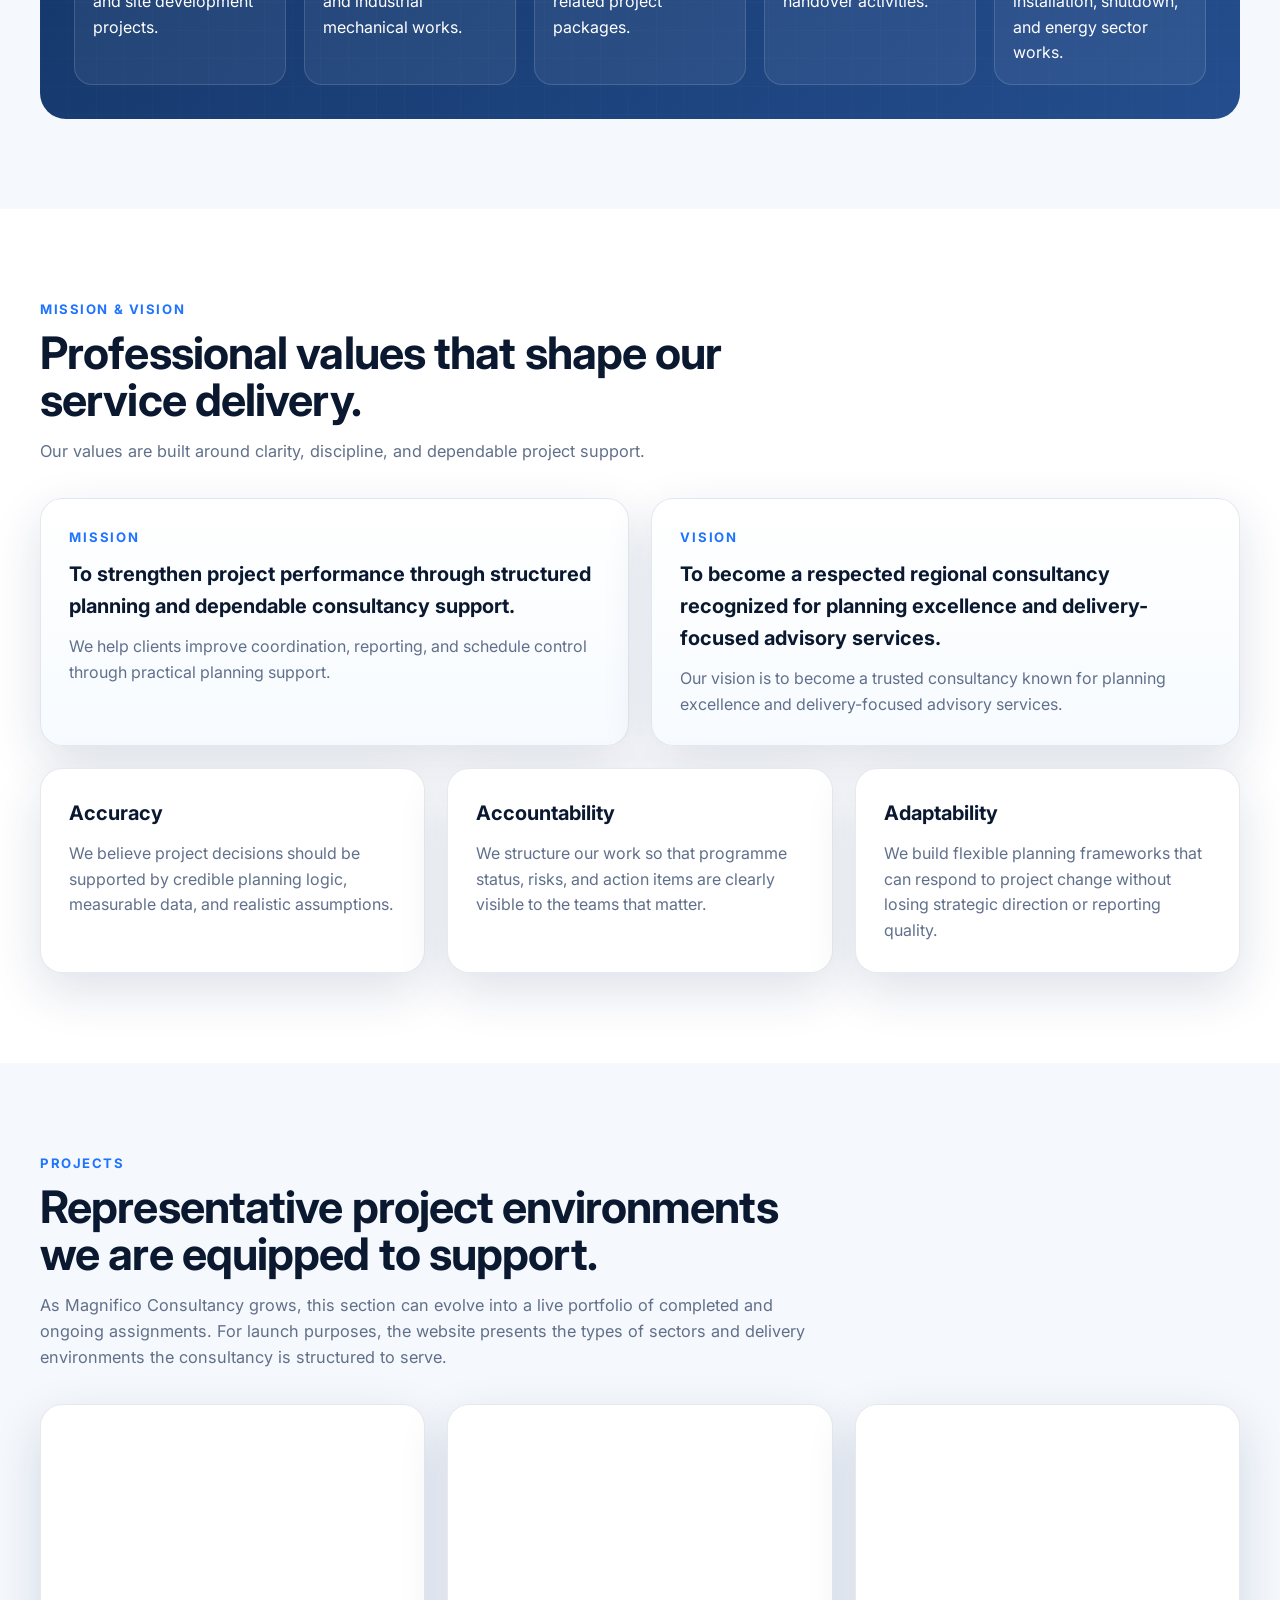
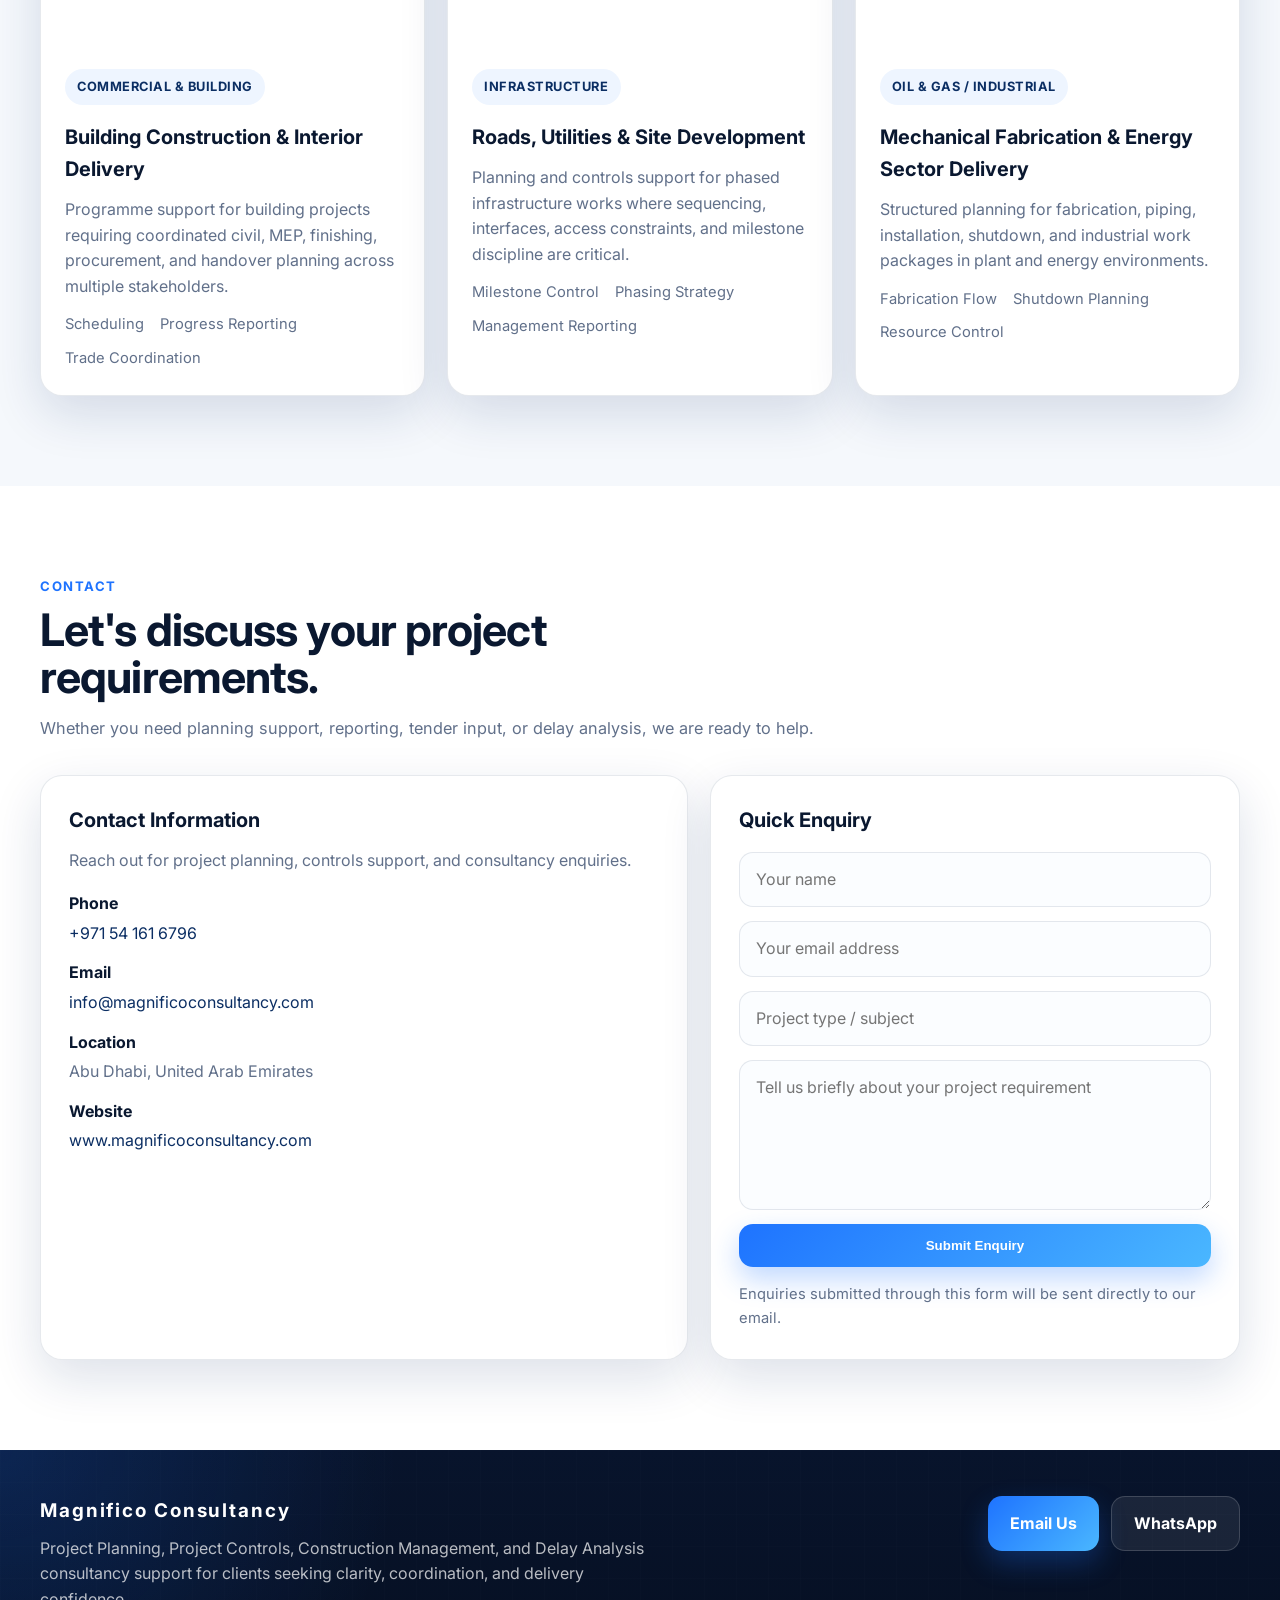
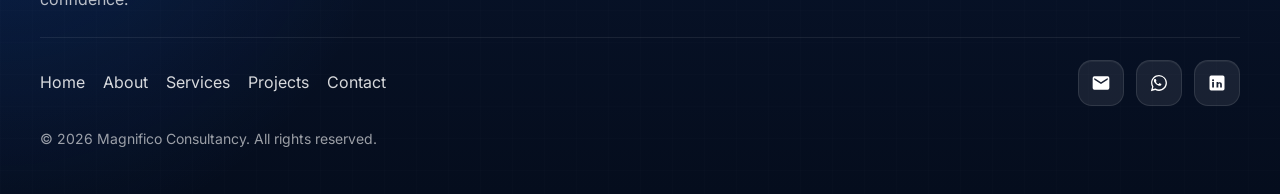
==== commit 91621d00: "Update index.html" ====
--- a/index.html
+++ b/index.html
@@ -781,6 +781,19 @@
       color: var(--muted);
       font-size: 0.92rem;
     }
+    .contact-card li a {
+  color: var(--primary);
+  text-decoration: none;
+}
+
+.contact-card li a:hover,
+.contact-card li a:focus-visible {
+  text-decoration: underline;
+}
+
+.contact-card > p {
+  margin-bottom: 18px;
+}
 
     .site-footer {
       position: relative;
@@ -1168,31 +1181,7 @@
 h1, h2, h3, h4, h5, h6 {
   font-family: 'Inter', sans-serif;
 }
-    .contact-info p {
-  margin: 6px 0;
-  font-size: 0.95rem;
-  color: #cbd5e1;
-}
-
-.contact-info a {
-  color: #60a5fa;
-  text-decoration: none;
-}
-
-.contact-info a:hover {
-  text-decoration: underline;
-}
-    .header-phone {
-  margin-left: 20px;
-  font-size: 0.9rem;
-  color: #93c5fd;
-  text-decoration: none;
-}
-
-.header-phone:hover {
-  color: #ffffff;
-}
-  </style>
+     </style>
 </head>
 <body>
   <a class="skip-link" href="#mainContent">Skip to content</a>
@@ -1227,9 +1216,7 @@
         <a href="#contact">Contact</a>
       </nav>
     </div>
-    <a href="tel:+971541616796" class="header-phone">
-  +971 54 161 6796
-</a>
+    
   </header>
 
   <main id="mainContent">
@@ -1589,27 +1576,31 @@
 
         <div class="contact-grid">
           <div class="contact-card">
-            <h3>Contact Information</h3>
-            <p>
-  Reach out for project planning, controls support, and consultancy enquiries.
-</p>
-            <p><strong>Phone:</strong> <a href="tel:+971541616796">+971 54 161 6796</a></p>
-            <ul>
-              <li>
-                <strong>Email</strong>
-                <a href="mailto:info@magnificoconsultancy.com">info@magnificoconsultancy.com</a>
-              </li>
-              <li>
-                <strong>Location</strong>
-                Abu Dhabi, United Arab Emirates
-              </li>
-              <li>
-                <strong>Website</strong>
-                <a href="https://www.magnificoconsultancy.com">www.magnificoconsultancy.com</a>
-              </li>
-            </ul>
-          </div>
-
+  <h3>Contact Information</h3>
+  <p>
+    Reach out for project planning, controls support, and consultancy enquiries.
+  </p>
+  <ul>
+    <li>
+      <strong>Phone</strong>
+      <a href="tel:+971541616796">+971 54 161 6796</a>
+    </li>
+    <li>
+      <strong>Email</strong>
+      <a href="mailto:info@magnificoconsultancy.com">info@magnificoconsultancy.com</a>
+    </li>
+    <li>
+      <strong>Location</strong>
+      Abu Dhabi, United Arab Emirates
+    </li>
+    <li>
+      <strong>Website</strong>
+      <a href="https://www.magnificoconsultancy.com" target="_blank" rel="noopener">
+        www.magnificoconsultancy.com
+      </a>
+    </li>
+  </ul>
+</div>
           <div class="contact-card">
             <h3>Quick Enquiry</h3>
             <form class="contact-form" action="https://formspree.io/f/xnjlakew" method="POST">
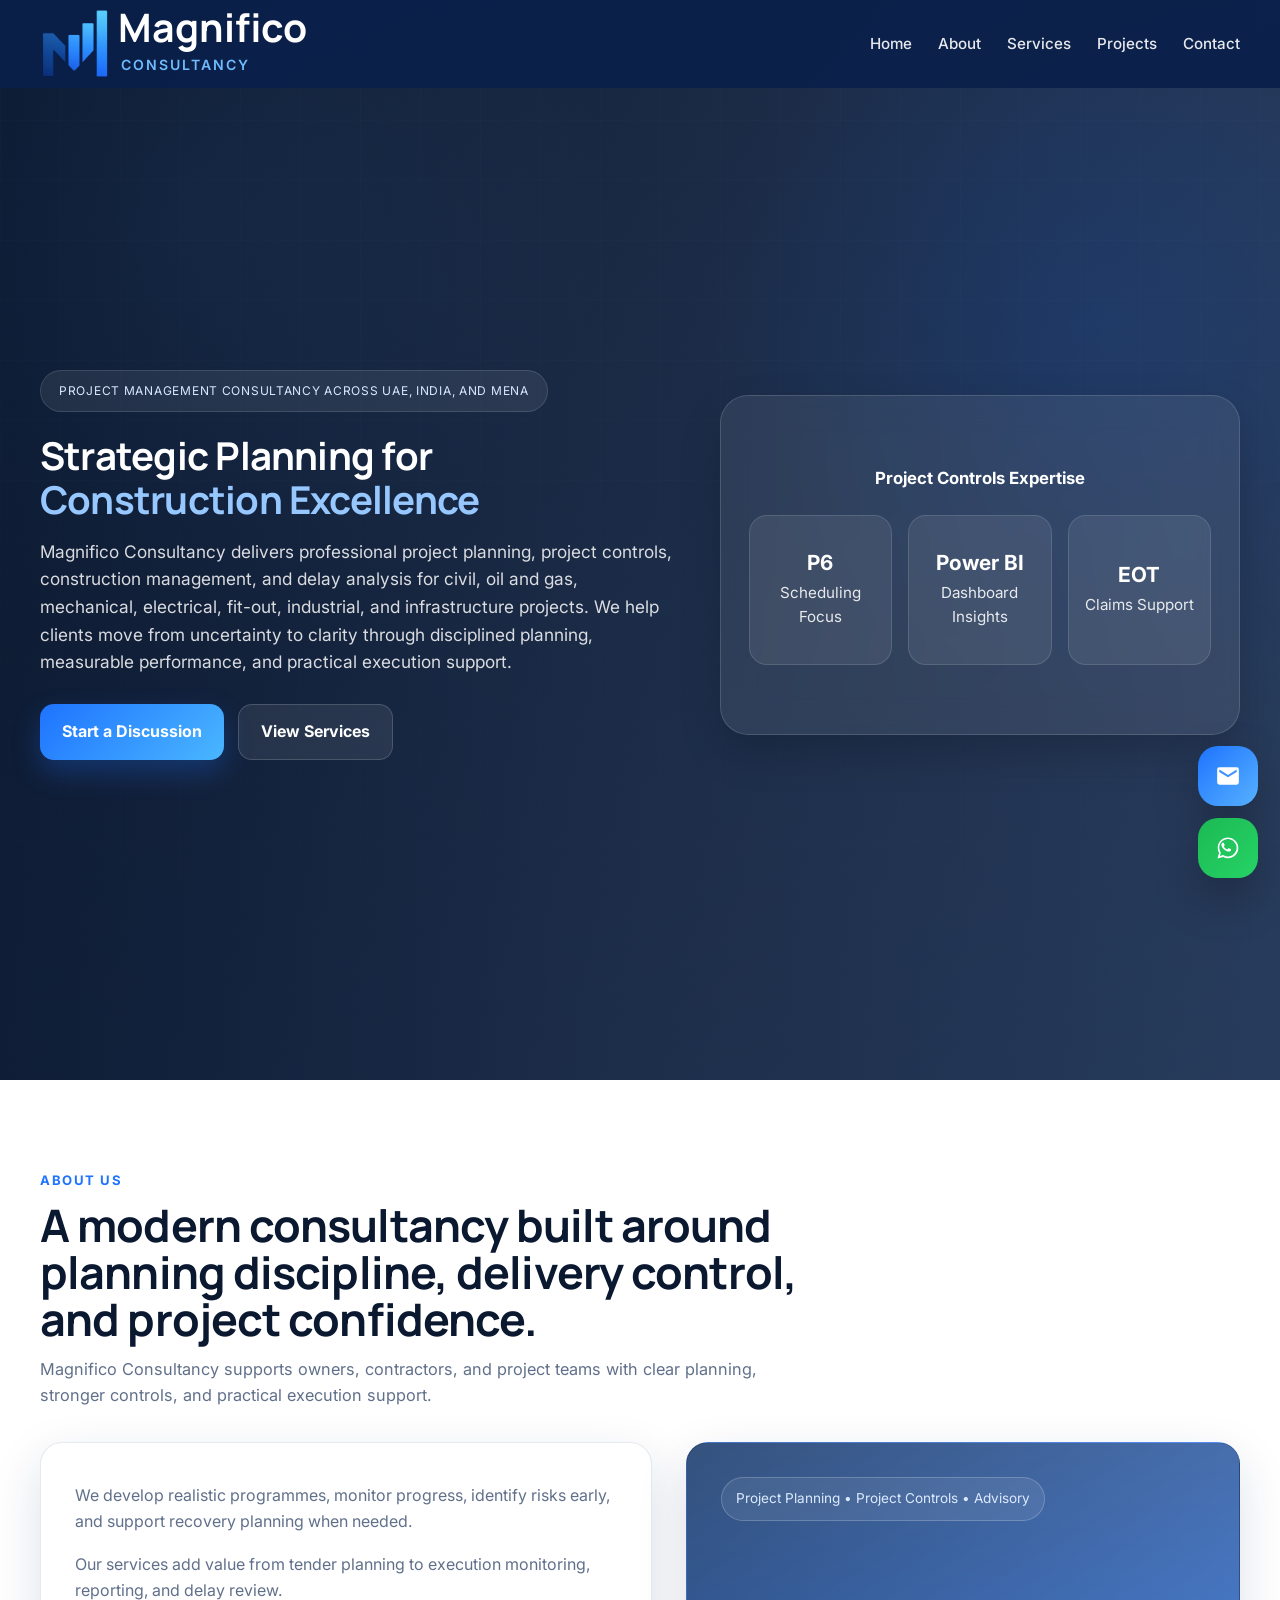
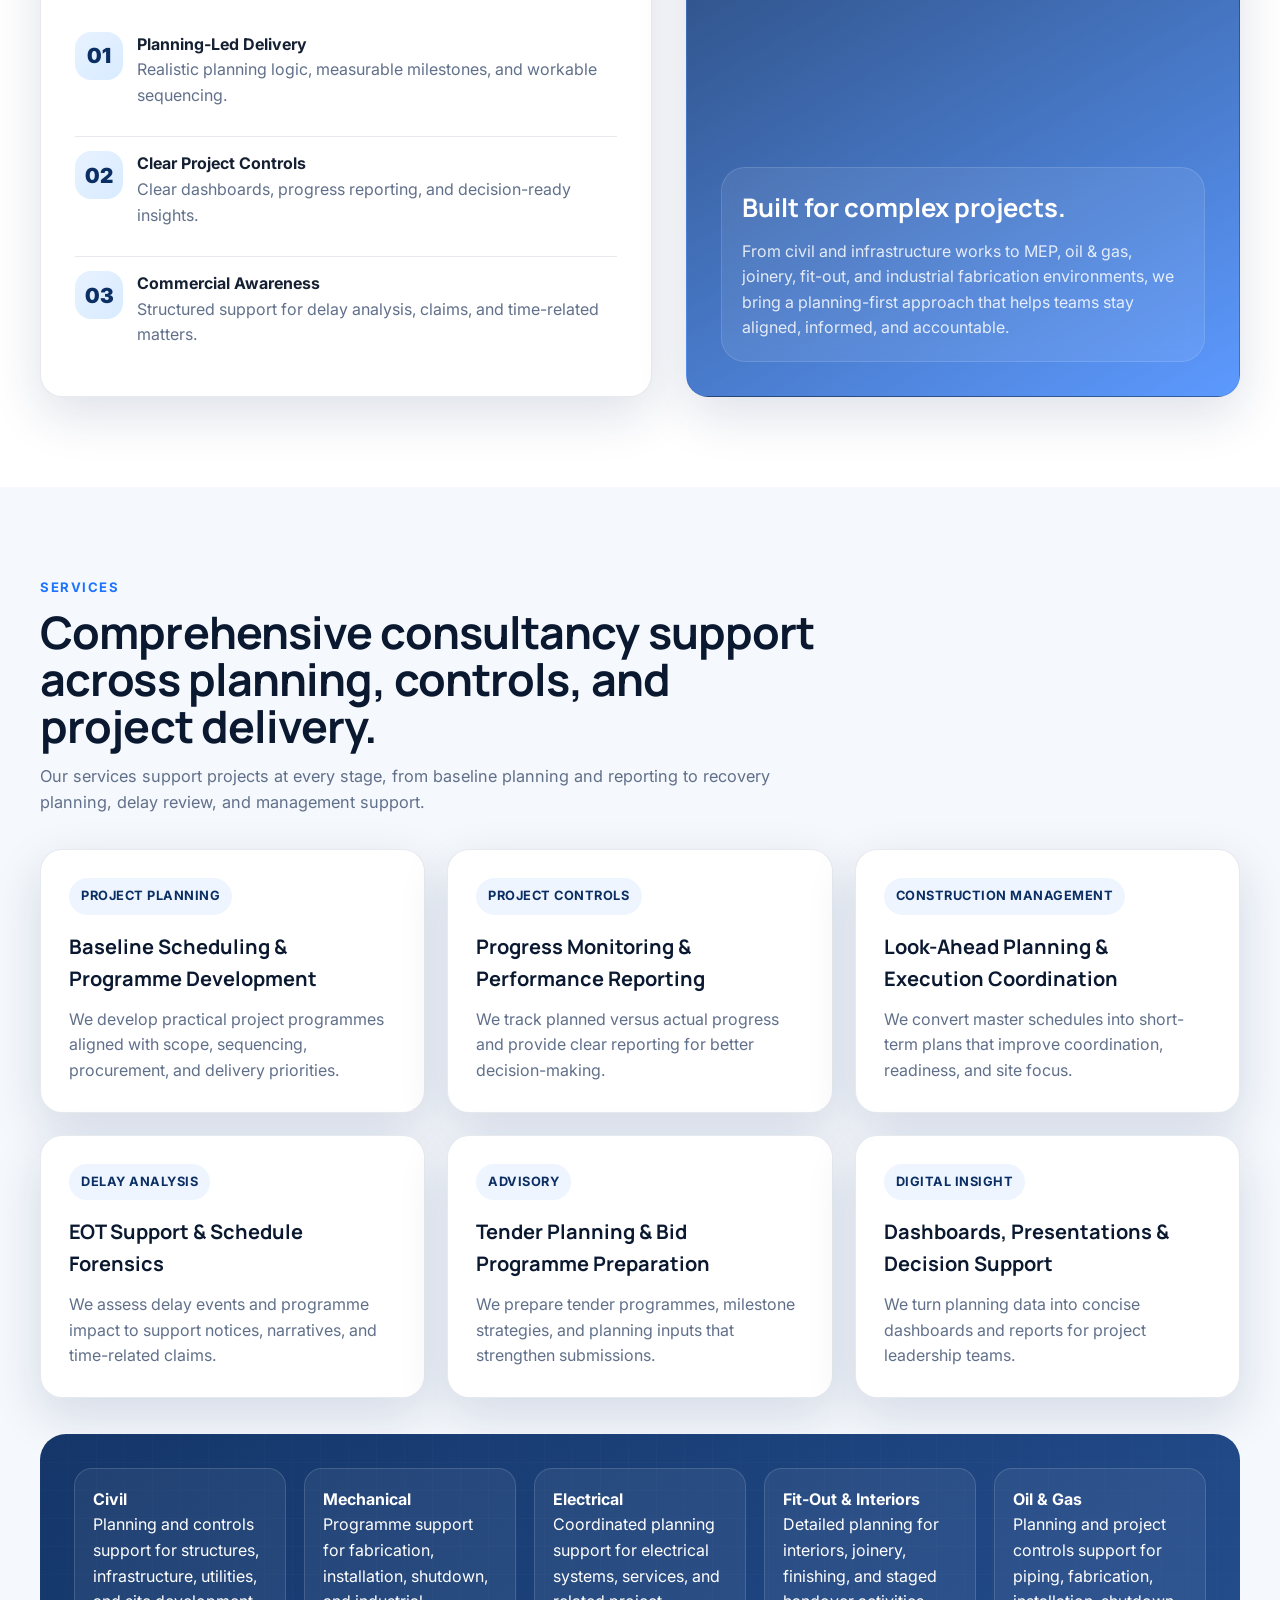
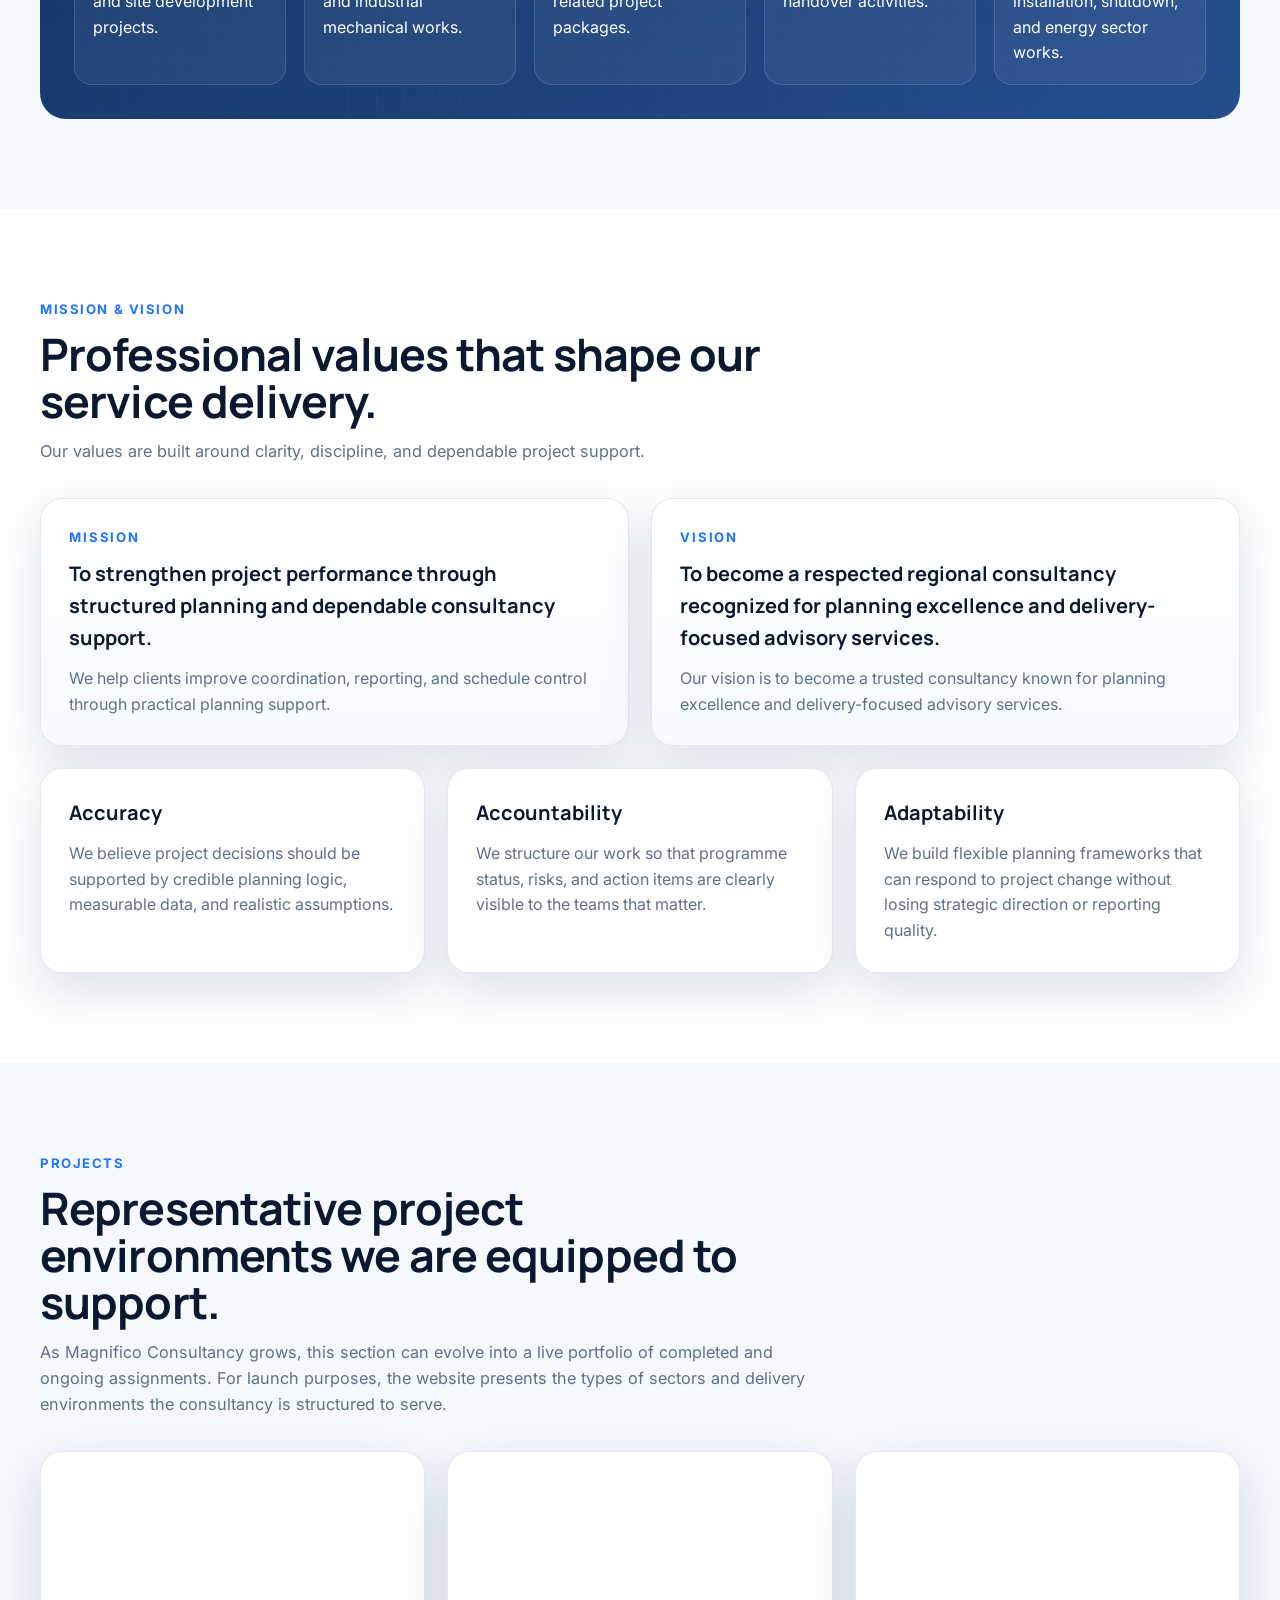
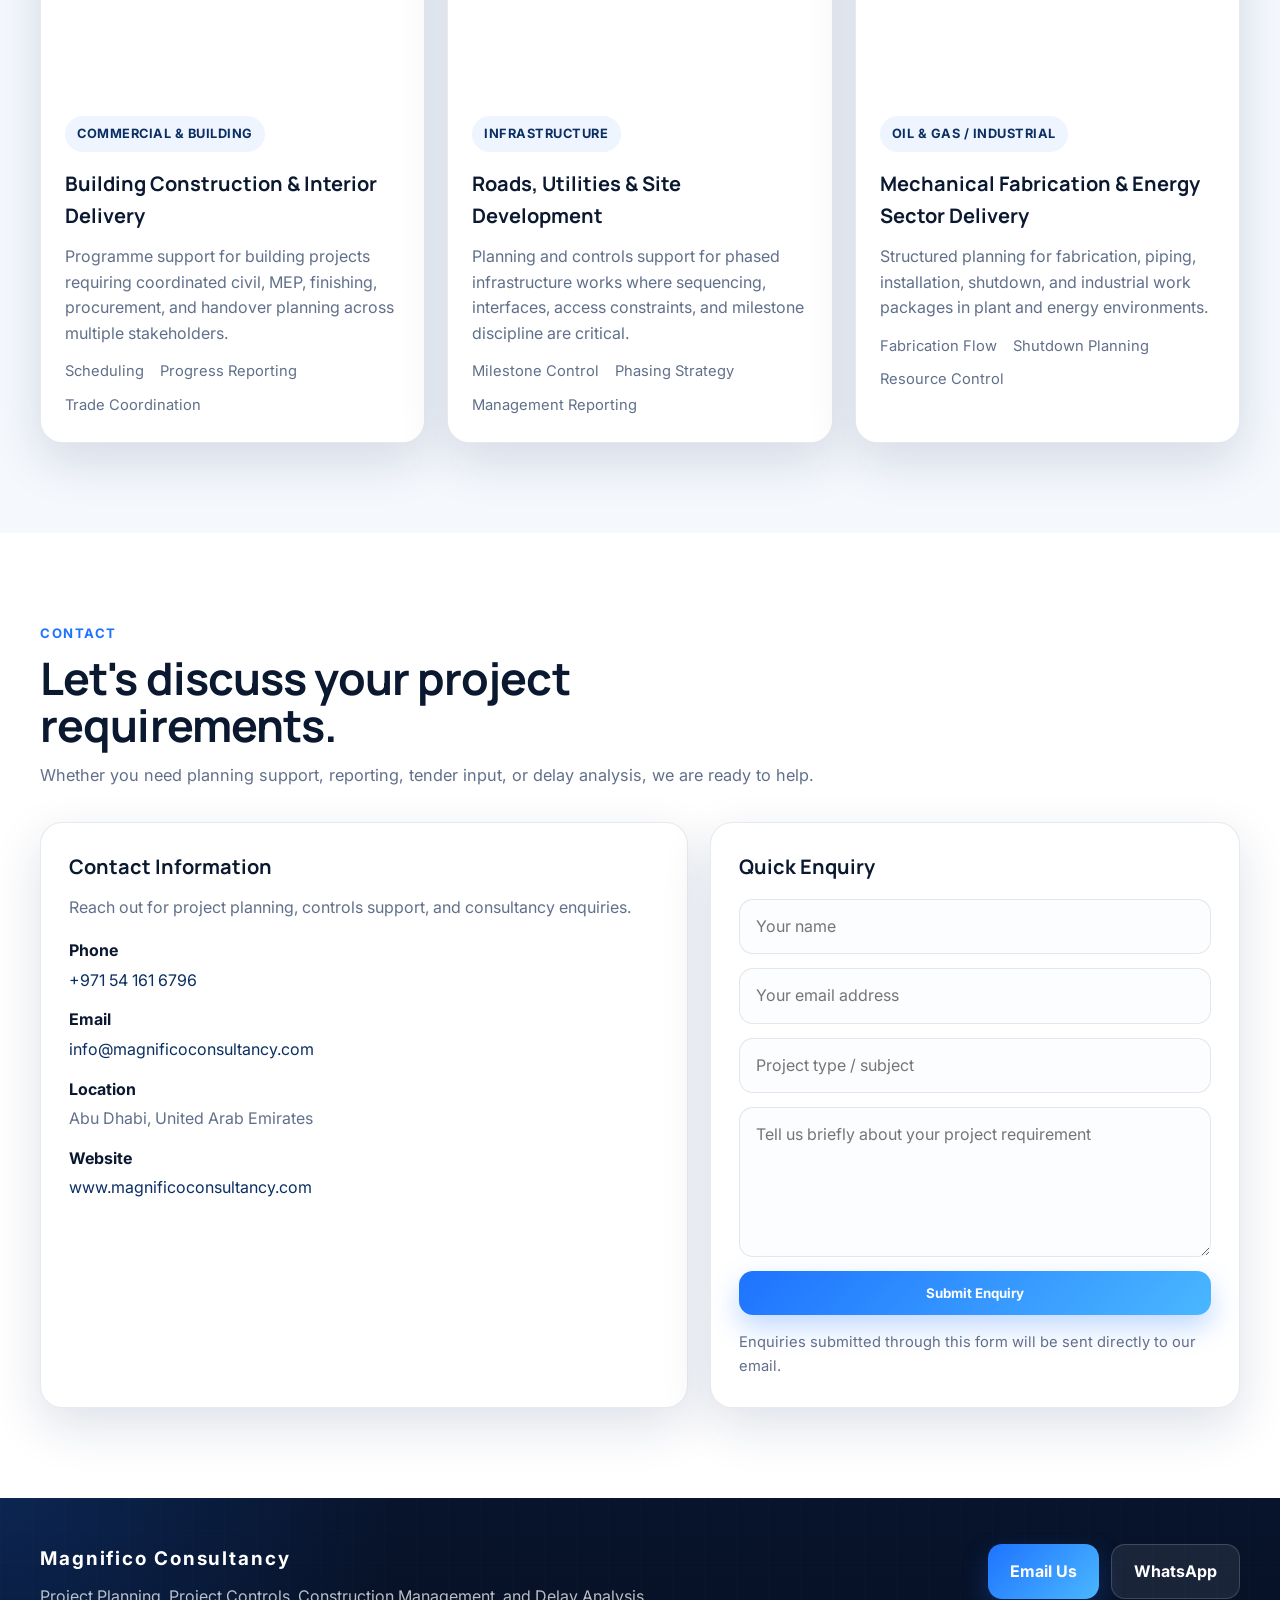
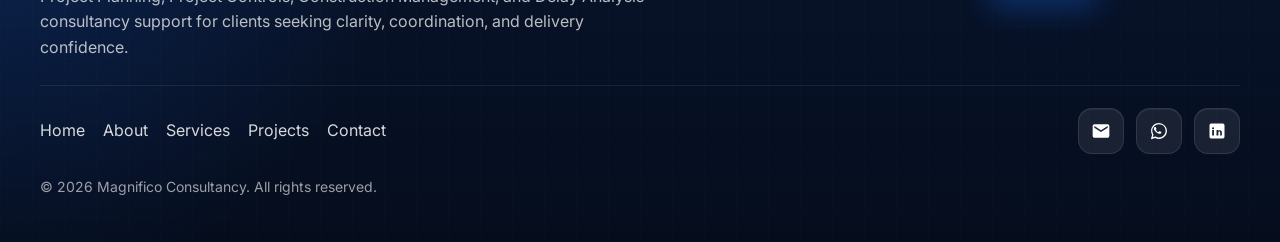
==== commit b99bbdad: "Update index.html" ====
--- a/index.html
+++ b/index.html
@@ -23,7 +23,8 @@
 <link rel="icon" type="image/png" sizes="96x96" href="https://www.magnificoconsultancy.com/favicon.png">
 <link rel="apple-touch-icon" href="https://www.magnificoconsultancy.com/favicon.png">
 
-<link href="https://fonts.googleapis.com/css2?family=Inter:wght@400;500;600;700&display=swap" rel="stylesheet">
+<link href="https://fonts.googleapis.com/css2?family=Inter:wght@400;500;600;700&family=Manrope:wght@600;700;800&display=swap" rel="stylesheet">
+  <link rel="canonical" href="https://www.magnificoconsultancy.com/">
 </head>
   <style>
     :root {
@@ -1178,7 +1179,18 @@
   font-family: 'Inter', sans-serif;
 }
 
-h1, h2, h3, h4, h5, h6 {
+h1, h2, h3, h4, h5, h6,
+.brand-main {
+  font-family: 'Manrope', sans-serif;
+}
+
+.brand-sub,
+.nav a,
+.btn,
+.eyebrow,
+.section-head .label,
+.service-tag,
+.project-tag {
   font-family: 'Inter', sans-serif;
 }
      </style>
